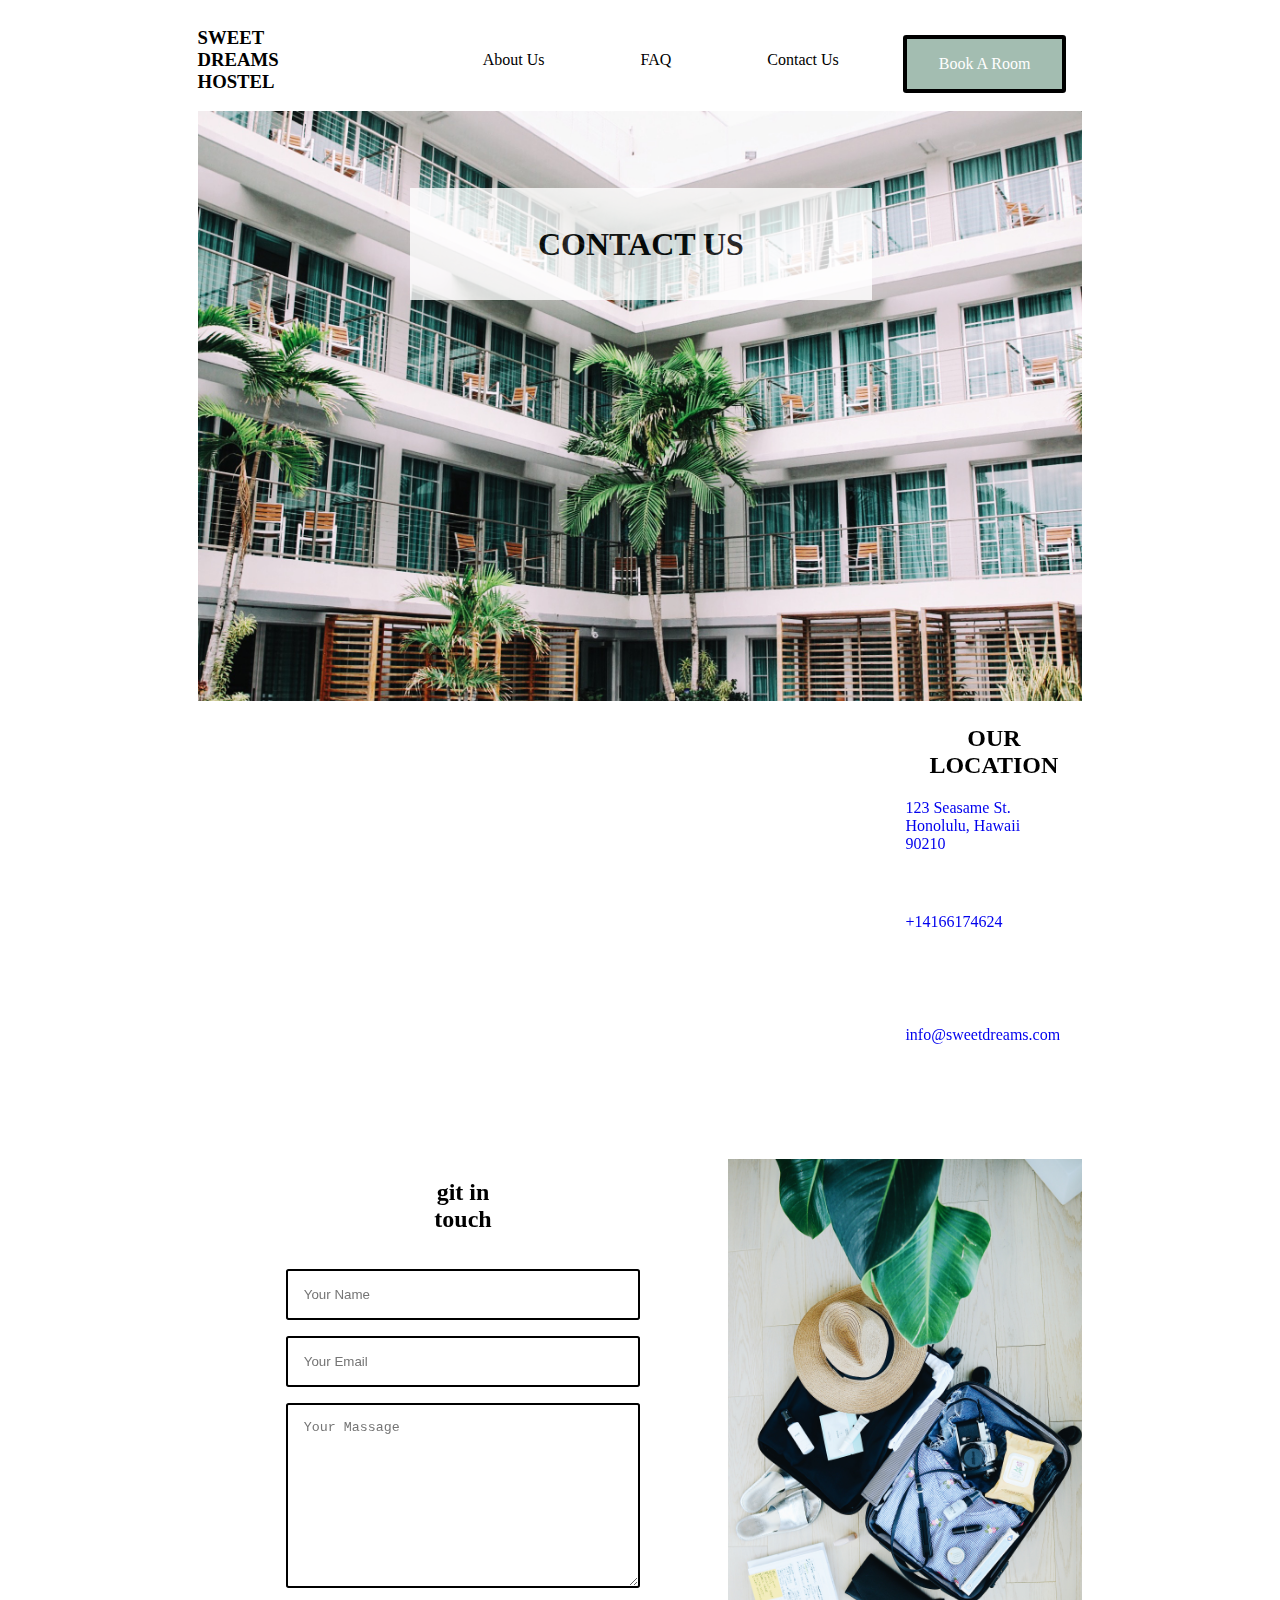
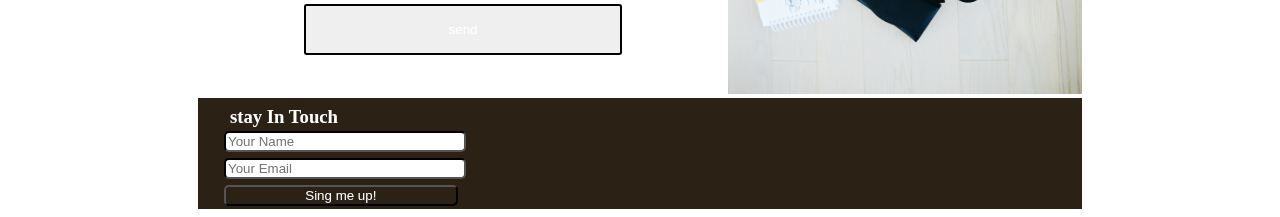
==== html/contact.html @ 76fc3a35 "adding footer from home html to cantsct html" ====
<!DOCTYPE html>
<html lang="en">

<head>
    <meta charset="UTF-8">
    <meta name="viewport" content="width=device-width, initial-scale=1.0">
    <meta http-equiv="X-UA-Compatible" content="ie=edge">
    <link rel="stylesheet" href="../Css/style.css">
    <link rel="stylesheet" href="https://use.fontawesome.com/releases/v5.1.1/css/all.css" integrity="sha384-O8whS3fhG2OnA5Kas0Y9l3cfpmYjapjI0E4theH4iuMD+pLhbf6JI0jIMfYcK3yZ"
        crossorigin="anonymous">
    <title>Document</title>
</head>

<body>
    <div id="wrapperContact">
        <header id="headerContact">
            <div>
                <h3>
                    SWEET
                    <br> DREAMS
                    <br> HOSTEL
                </h3>
            </div>
            <nav class="navContact">

                <a href="#">
                    <div> About Us</div>
                </a>
                <a href="#">
                    <div>FAQ</div>
                </a>
                <a href="html/contact.html">
                    <div>Contact Us</div>
                </a>
                <a href="html/rooms.html">
                    <div>Book A Room</div>
                </a>
            </nav>

        </header>
        <section id="contactUs">
            <img src="../Images/flat.jpg" alt="three store bulding with a beutiful garden and palm trees">
            <div class="contacH1">
                <h1>CONTACT US</h1>
            </div>
        </section>
        <section id="ourLocation">
            <div class="iframe">
                <iframe src="https://www.google.com/maps/embed?pb=!1m18!1m12!1m3!1d7434.556181950567!2d-157.837825739278!3d21.300025212252304!2m3!1f0!2f0!3f0!3m2!1i1024!2i768!4f13.1!3m3!1m2!1s0x7c006deb2c1db3a7%3A0xaa36b285d5f87a2c!2s1319+Punahou+St%2C+Honolulu%2C+HI+96826%2C+USA!5e0!3m2!1sen!2siq!4v1531957799448"
                    width="600" height="450" frameborder="0" style="border:0" allowfullscreen></iframe>
            </div>
            <div class="ourLocationData">
                <h2>OUR
                    <br> LOCATION</h2>
                <div class="location">
                    <i class="fas fa-map-pin"></i>
                    <a href="https://goo.gl/maps/VEayTxRfggL2">123 Seasame St.
                        <br>Honolulu, Hawaii
                        <br>90210</a>
                </div>
                <div class="location">
                    <i class="fas fa-phone"></i>
                    <a href="tel:+14166174624">+14166174624</a>
                </div>
                <div class="location">
                    <i class="far fa-envelope"></i>
                    <a href="mailto:info@sweetdreams.com">info@sweetdreams.com</a>
                </div>
            </div>
        </section>
        <section id="getInTouch">
            <div class="getInTouch">
                <h2>git in
                    <br> touch</h2>
                <input type="text" placeholder="Your Name">
                <input type="email" placeholder="Your Email">
                <textarea name="massage" id="contact" cols="30" rows="10" placeholder="Your Massage"></textarea>
                <input type="submit" value="send">
            </div>

            <div class="getinTouchImgDiv">
                <img src="../Images/bag.jpg" alt="a lugege bag with a camera, clothes and a hat">
            </div>
        </section>
        <footer id="stayInTouch">

            <div class="input">
                <h3>stay In Touch</h3>
                <input type="text" name="name" placeholder="Your Name">
                <input type="email" name="email" placeholder="Your Email">
                <input type="submit" value="Sing me up!">
            </div>
            <div class="links">
                <a href="www.tripadvisor.com/‎">
                    <i class="fab fa-tripadvisor fa-2x"></i>
                </a>
                <a href="https://www.facebook.com/">
                    <i class="fab fa-facebook-f fa-2x"></i>
                </a>
                <a href="https://www.instagram.com/">
                    <i class="fab fa-instagram fa-2x"></i>
                </a>
                <a href="https://twitter.com/">
                    <i class="fab fa-twitter-square fa-2x"></i>
                </a>
            </div>
        </footer>
    </div>
</body>

</html>
---- Css/style.css ----
#wrapperContact {
    width: 70%;
    margin: auto;
    position: relative;
}

#wrapperContact iframe {
    width: 96%;
}

a {
    text-decoration: none;
    text-align: center;
}

p,
h2 {
    text-align: center;
}

.col1 {
    width: 33%;
}

.col2 {
    width: 66%;
}

img,
video {
    width: 100%;
}

#headerContact,
#ourLocation,
.navContact
/*header*/

    {
    display: flex;
    flex-direction: row;
}

#headerContact {
    position: relative;
}

.navContact {
    position: absolute;
    right: 0;
    margin-top: 3%;
}

.navContact div {
    padding: 1em 2em;
}

.navContact a
/*nav bar for contact*/

    {
    /* position: absolute; */
    padding: 0em 1em;
    text-decoration: none;
    color: #000;
    /* margin-top: 50% */
}

a[href="html/rooms.html"] div {
    border: solid black 0.3em;
    color: white;
    background-color: rgba(149, 179, 165, 0.87);
    color: white;
    border-radius: 0.2em;
}

.contacH1 {
    text-align: center;
    z-index: 1;
    position: absolute;
    top: 10%;
    left: 24%;
    background: white;
    opacity: 0.8;
    padding: 1em 8em;
}

/* {
    display: flex;
    flex-direction: row;
} */

/*iframe and location section*/

.iframe {
    width: 80%;
}

.ourLocationData {
    width: 20%;
    display: flex;
    flex-direction: column;
}

.ourLocationData div {
    height: 25%;
}

#getInTouch
/*the get in touch section */

    {
    display: flex;
    flex-direction: row;
}

.getinTouchImgDiv {
    height: 100%;
    width: 40%;
}

.getInTouch h2 {
    text-align: center;
}

.getInTouch {
    display: flex;
    flex-direction: column;
    width: 60%;
}

.getInTouch input,
textarea {
    width: 60%;
    margin: 3% auto 0;
    border: solid black 0.2em;
    border-radius: 0.2em;
    padding: 3%
}

footer {
    background-color: rgb(43, 33, 21);
    display: flex;
    flex-direction: row;
}

footer h3 {
    margin: 3% 0% 0% 5%;
}

.input {
    display: flex;
    flex-direction: column;
    width: 33%;
    margin-left: 2%;
}

.input input {
    width: 80%;
    border-radius: 5px;
    border-color: #000;
    margin: 1% 0% 1% 3%;
}

.input h3,
input[type="submit"] {
    color: #fff;
}

.input>input[type="submit"] {
    background-color: transparent;
}

footer a {
    font-size: 1em;
    text-decoration: none;
    word-spacing: 5em;
    color: white;
}
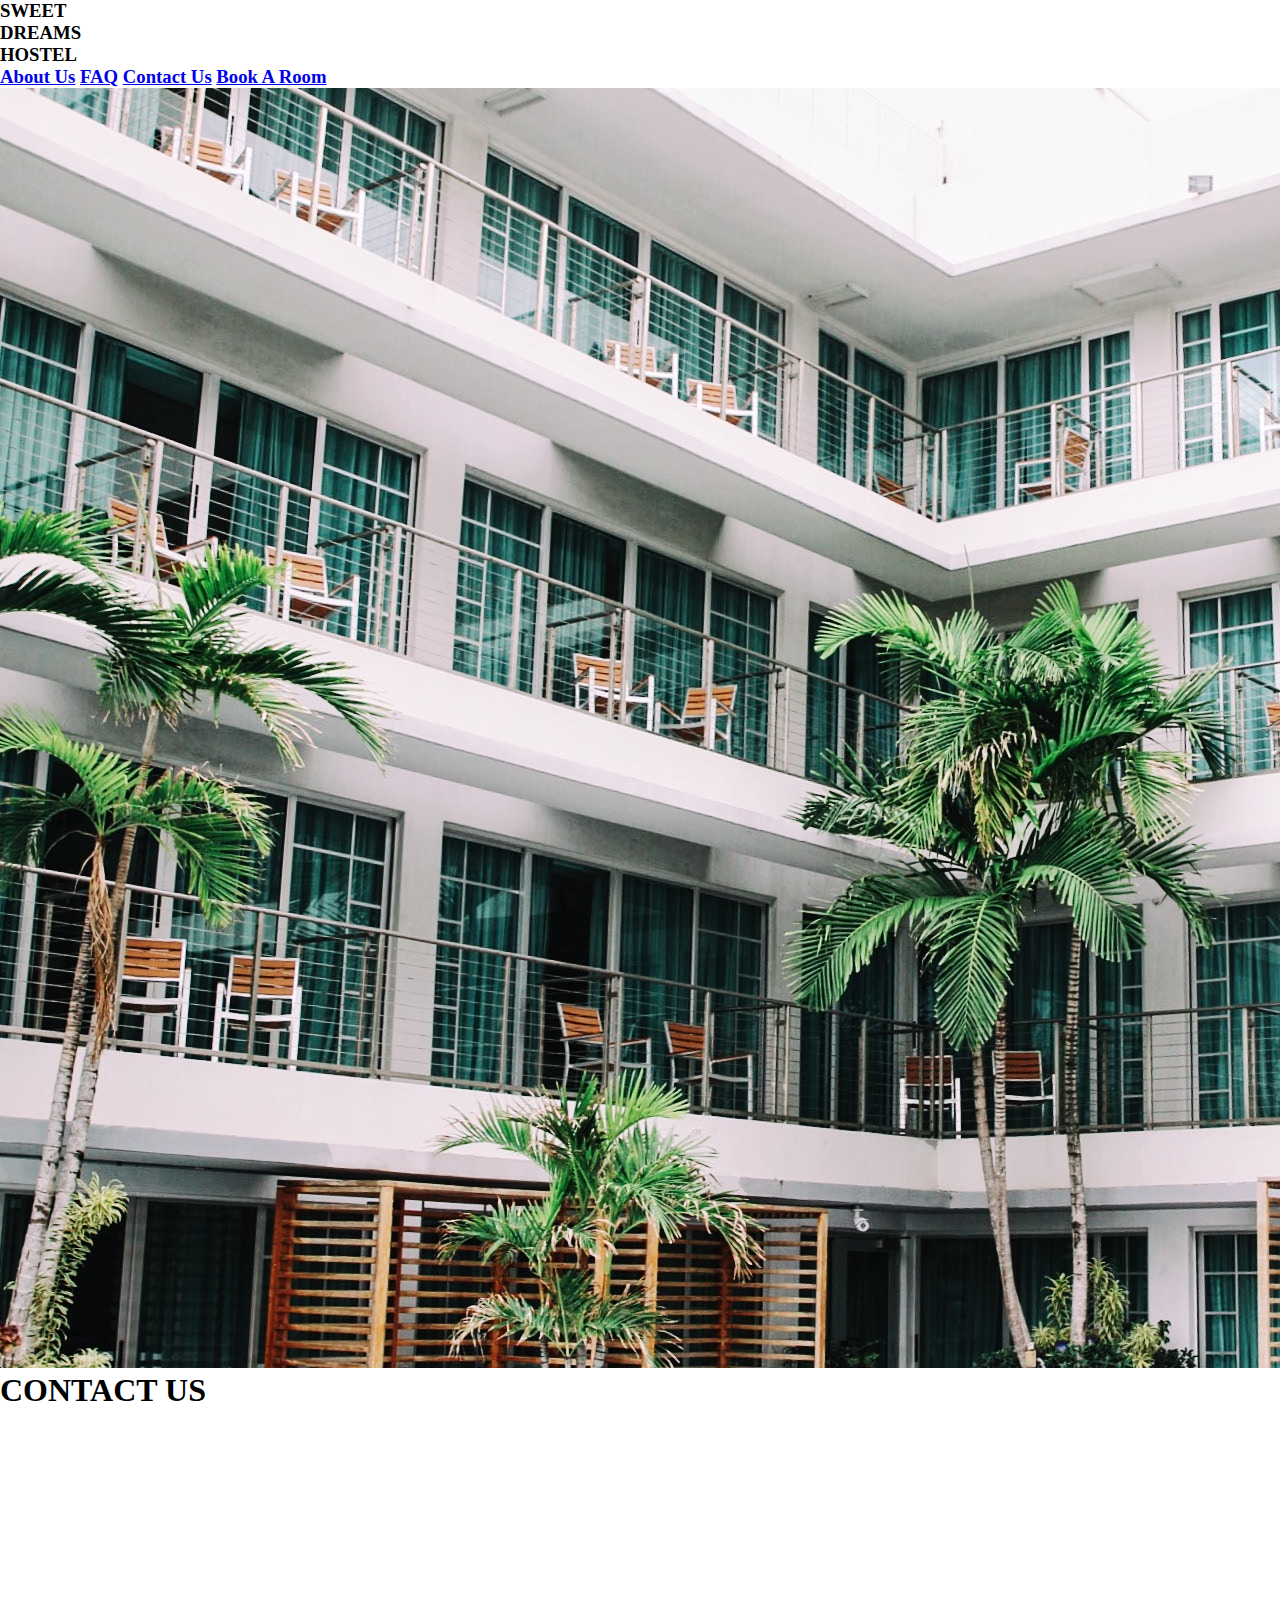
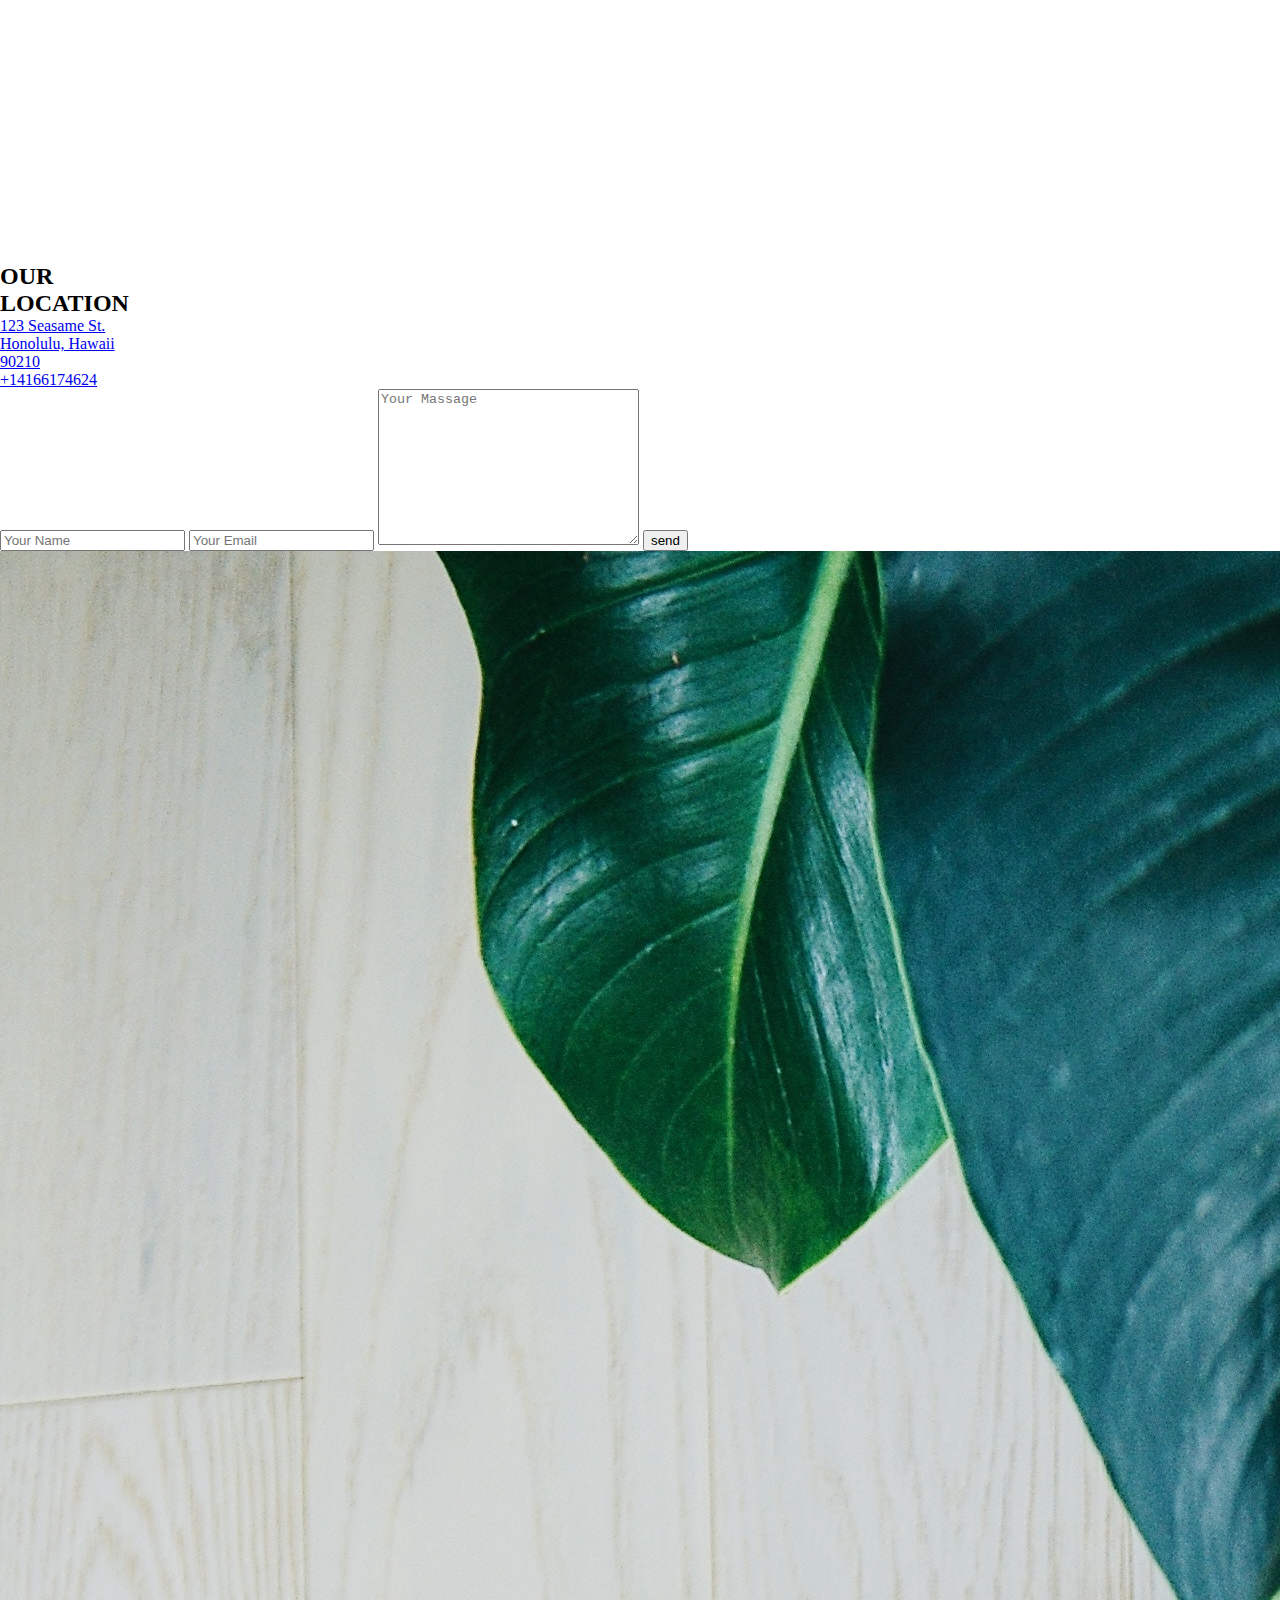
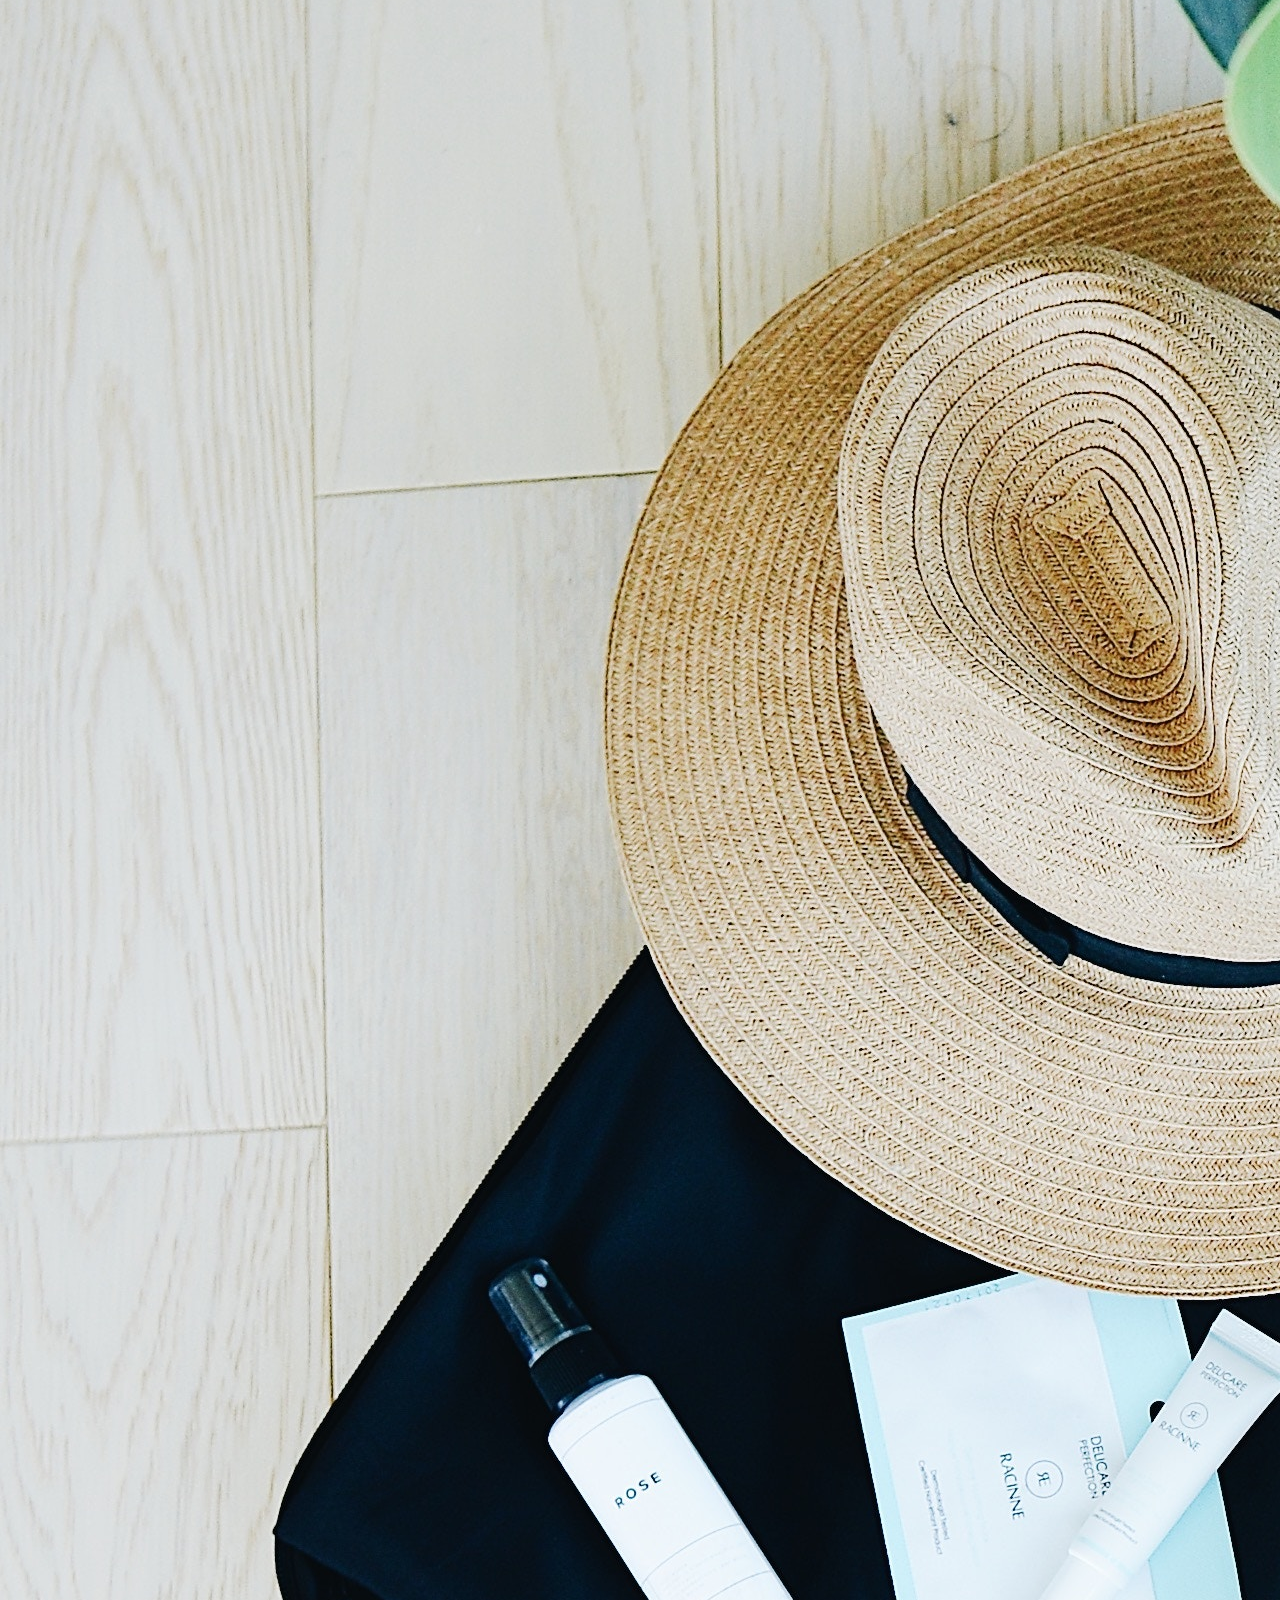
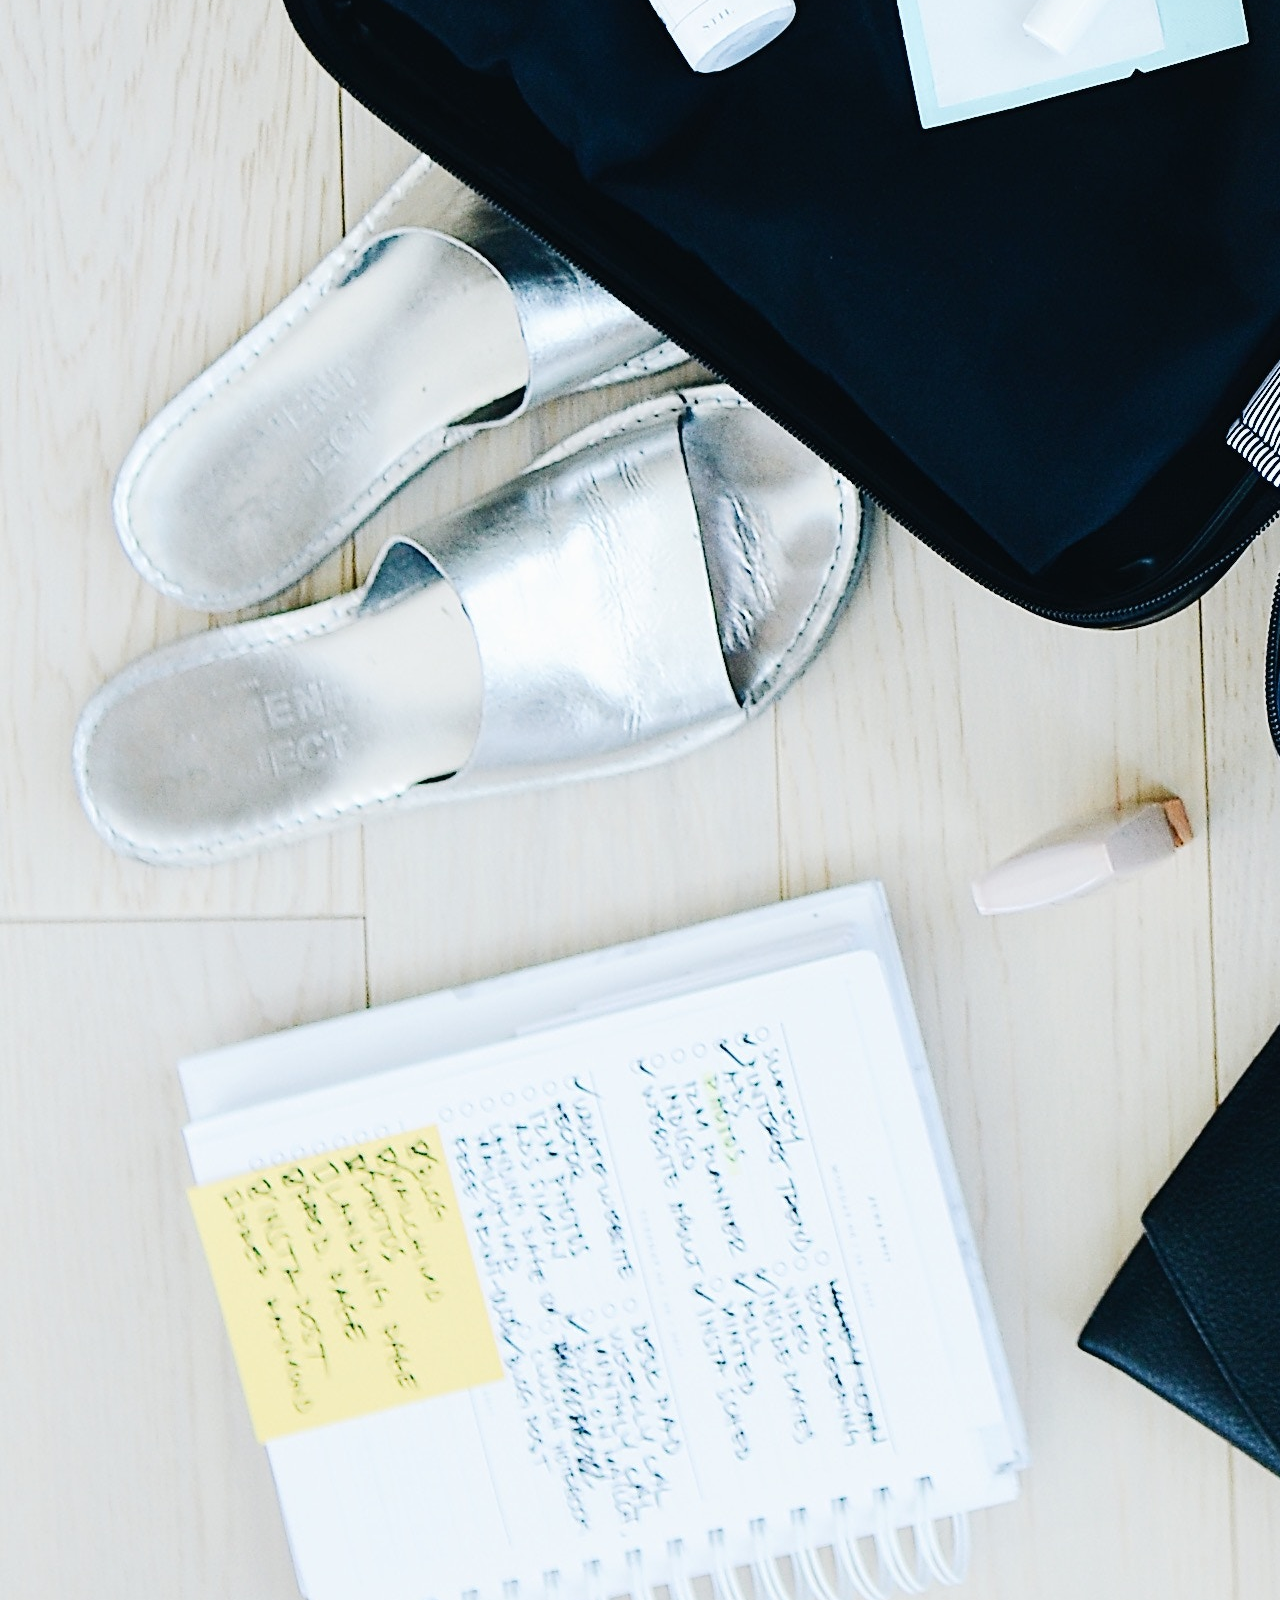
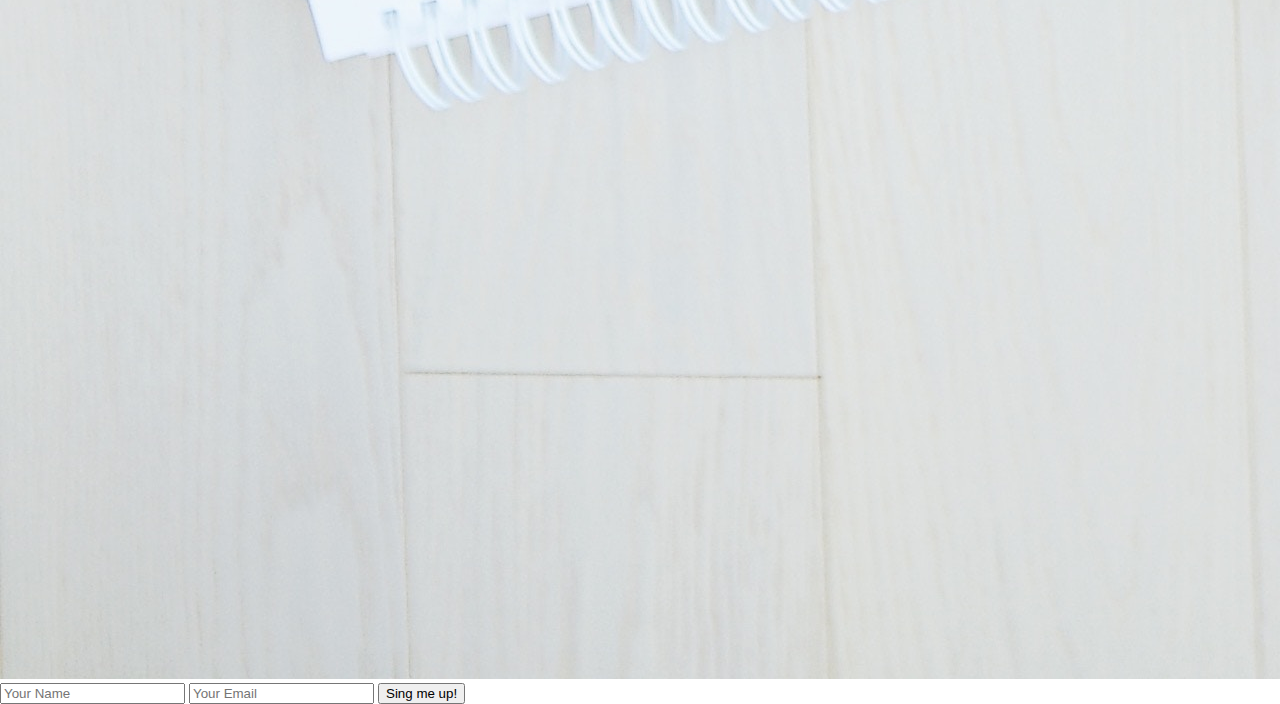
==== commit 57a9e31f: "need delete" ====
--- a/html/contact.html
+++ b/html/contact.html
@@ -12,100 +12,74 @@
 </head>
 
 <body>
-    <div id="wrapperContact">
-        <header id="headerContact">
-            <div>
-                <h3>
-                    SWEET
-                    <br> DREAMS
-                    <br> HOSTEL
-                </h3>
+    <header id="contact">
+        <h3>
+            SWEET
+            <br> DREAMS
+            <br> HOSTEL
+            <nav class="Home">
+                <a href="#">About Us</a>
+                <a href="#">FAQ</a>
+                <a href="html/contact.html">Contact Us</a>
+                <a href="html/rooms.html">Book A Room</a>
+            </nav>
+        </h3>
+    </header>
+    <section id="contactUs">
+        <img src="../Images/flat.jpg" alt="three store bulding with a beutiful garden and palm trees">
+        <div id="contactHeader">
+            <h1>CONTACT US</h1>
+        </div>
+    </section>
+    <section id="ourLocation">
+        <iframe src="https://www.google.com/maps/embed?pb=!1m18!1m12!1m3!1d7434.556181950567!2d-157.837825739278!3d21.300025212252304!2m3!1f0!2f0!3f0!3m2!1i1024!2i768!4f13.1!3m3!1m2!1s0x7c006deb2c1db3a7%3A0xaa36b285d5f87a2c!2s1319+Punahou+St%2C+Honolulu%2C+HI+96826%2C+USA!5e0!3m2!1sen!2siq!4v1531957799448"
+            width="600" height="450" frameborder="0" style="border:0" allowfullscreen></iframe>
+        <div class="ourLocationData">
+            <h2>OUR
+                <br> LOCATION</h2>
+            <div class="location">
+                <i class="fas fa-map-pin"></i>
+                <a href="https://goo.gl/maps/VEayTxRfggL2">123 Seasame St.
+                    <br>Honolulu, Hawaii
+                    <br>90210</a>
             </div>
-            <nav class="navContact">
+            <div class="location">
+                <i class="fas fa-phone"></i>
+                <a href="tel:+14166174624">+14166174624</a>
+            </div>
+            <div class="location">
+                <i class="far fa-envelope"></i>
+                <a href="mailto:info@sweetdreams.com"></a>
+            </div>
+        </div>
+    </section>
+    <section id="getInTouch">
+        <div class="getInTouch">
+            <input type="text" placeholder="Your Name">
+            <input type="email" placeholder="Your Email">
+            <textarea name="massage" id="contact" cols="30" rows="10" placeholder="Your Massage"></textarea>
+            <input type="submit" value="send">
+        </div>
+        <img src="../Images/bag.jpg" alt="a lugege bag with a camera, clothes and a hat">
+    </section>
+    <footer>
+        <input type="text" name="name" placeholder="Your Name">
+        <input type="email" name="email" placeholder="Your Email">
+        <input type="submit" value="Sing me up!">
+        <a href="www.tripadvisor.com/‎">
+            <i class="fab fa-tripadvisor"></i>
+        </a>
+        <a href="https://www.facebook.com/">
+            <i class="fab fa-facebook-f"></i>
+        </a>
+        <a href="https://www.instagram.com/">
+            <i class="fab fa-instagram"></i>
+        </a>
+        <a href="https://twitter.com/">
+            <i class="fab fa-twitter-square"></i>
+        </a>
+    </footer>
 
-                <a href="#">
-                    <div> About Us</div>
-                </a>
-                <a href="#">
-                    <div>FAQ</div>
-                </a>
-                <a href="html/contact.html">
-                    <div>Contact Us</div>
-                </a>
-                <a href="html/rooms.html">
-                    <div>Book A Room</div>
-                </a>
-            </nav>
-
-        </header>
-        <section id="contactUs">
-            <img src="../Images/flat.jpg" alt="three store bulding with a beutiful garden and palm trees">
-            <div class="contacH1">
-                <h1>CONTACT US</h1>
-            </div>
-        </section>
-        <section id="ourLocation">
-            <div class="iframe">
-                <iframe src="https://www.google.com/maps/embed?pb=!1m18!1m12!1m3!1d7434.556181950567!2d-157.837825739278!3d21.300025212252304!2m3!1f0!2f0!3f0!3m2!1i1024!2i768!4f13.1!3m3!1m2!1s0x7c006deb2c1db3a7%3A0xaa36b285d5f87a2c!2s1319+Punahou+St%2C+Honolulu%2C+HI+96826%2C+USA!5e0!3m2!1sen!2siq!4v1531957799448"
-                    width="600" height="450" frameborder="0" style="border:0" allowfullscreen></iframe>
-            </div>
-            <div class="ourLocationData">
-                <h2>OUR
-                    <br> LOCATION</h2>
-                <div class="location">
-                    <i class="fas fa-map-pin"></i>
-                    <a href="https://goo.gl/maps/VEayTxRfggL2">123 Seasame St.
-                        <br>Honolulu, Hawaii
-                        <br>90210</a>
-                </div>
-                <div class="location">
-                    <i class="fas fa-phone"></i>
-                    <a href="tel:+14166174624">+14166174624</a>
-                </div>
-                <div class="location">
-                    <i class="far fa-envelope"></i>
-                    <a href="mailto:info@sweetdreams.com">info@sweetdreams.com</a>
-                </div>
-            </div>
-        </section>
-        <section id="getInTouch">
-            <div class="getInTouch">
-                <h2>git in
-                    <br> touch</h2>
-                <input type="text" placeholder="Your Name">
-                <input type="email" placeholder="Your Email">
-                <textarea name="massage" id="contact" cols="30" rows="10" placeholder="Your Massage"></textarea>
-                <input type="submit" value="send">
-            </div>
-
-            <div class="getinTouchImgDiv">
-                <img src="../Images/bag.jpg" alt="a lugege bag with a camera, clothes and a hat">
-            </div>
-        </section>
-        <footer id="stayInTouch">
-
-            <div class="input">
-                <h3>stay In Touch</h3>
-                <input type="text" name="name" placeholder="Your Name">
-                <input type="email" name="email" placeholder="Your Email">
-                <input type="submit" value="Sing me up!">
-            </div>
-            <div class="links">
-                <a href="www.tripadvisor.com/‎">
-                    <i class="fab fa-tripadvisor fa-2x"></i>
-                </a>
-                <a href="https://www.facebook.com/">
-                    <i class="fab fa-facebook-f fa-2x"></i>
-                </a>
-                <a href="https://www.instagram.com/">
-                    <i class="fab fa-instagram fa-2x"></i>
-                </a>
-                <a href="https://twitter.com/">
-                    <i class="fab fa-twitter-square fa-2x"></i>
-                </a>
-            </div>
-        </footer>
-    </div>
 </body>
 
 </html>--- a/Css/style.css
+++ b/Css/style.css
@@ -1,179 +1,367 @@
-#wrapperContact {
+/*wrapper styling*/
+
+/*global selectors*/
+
+@import url('https://fonts.googleapis.com/css?family=Dosis|Open+Sans');
+.Wrapper {
     width: 70%;
     margin: auto;
     position: relative;
 }
 
-#wrapperContact iframe {
-    width: 96%;
+@import url('https://fonts.googleapis.com/css?family=Dosis|Open+Sans');
+* {
+    margin: auto;
 }
 
-a {
-    text-decoration: none;
-    text-align: center;
-}
-
-p,
-h2 {
-    text-align: center;
-}
-
-.col1 {
-    width: 33%;
-}
-
-.col2 {
-    width: 66%;
-}
-
-img,
-video {
-    width: 100%;
-}
-
-#headerContact,
-#ourLocation,
-.navContact
-/*header*/
-
-    {
-    display: flex;
-    flex-direction: row;
-}
-
-#headerContact {
+img {
+    /*styling for the home page  */
+    /*universal styling*/
+    /*all flex row elements*/
+    .Home {
+        display: flex;
+        flex-direction: row;
+    }
+    /*all flex colom elements*/
+    a {
+        text-decoration: none;
+        text-align: center;
+    }
+    p,
+    h2 {
+        text-align: center;
+    }
+    .col1 {
+        width: 33%;
+    }
+    .col2 {
+        width: 66%;
+    }
+    img,
+    iframe,
+    video {
+        width: 100%;
+    }
+    h1,
+    h2,
+    h3 {
+        font-family: 'Dosis', sans-serif;
+        text-transform: uppercase;
+    }
+    p,
+    h1,
+    h2,
+    h3 {
+        text-align: center;
+    }
+    header,
+    .standardRoomWraper,
+    #juniorSuit,
+    #mastersuit,
+    .navContact {
+        display: flex;
+        flex-direction: row;
+    }
+    header {
+        position: relative;
+    }
+    .navContact {
+        position: absolute;
+        right: 0;
+        margin-top: 1.5%;
+    }
+    .navContact div {
+        padding: 1em 2em;
+    }
+    .navContact a
+    /*nav bar for contact*/
+        {
+        /* position: absolute; */
+        padding: 0em 1em;
+        text-decoration: none;
+        color: #000;
+        /* margin-top: 50% */
+    }
+    a[href="html/rooms.html"] div {
+        border: solid black 0.3em;
+        color: white;
+        background-color: rgba(149, 179, 165, 0.87);
+        color: white;
+        border-radius: 3px;
+        display: inline-block;
+    }
+    .booknow {
+        margin: 10% 0 10% 33%;
+        display: inline-block;
+    }
+    .booknow div {
+        padding: 1em 5em;
+    }
+    /*paragraph section styling*/
+    .paragraph p {
+        text-align: left;
+        width: 60%;
+        margin: auto;
+    }
+    /*the junior suit section styling*/
+    #juniorSuit {
+        background-color: #dcdcdc;
+    }
+    .JSpicture {
+        width: 40%;
+    }
+    .juniorParagraph {
+        width: 60%;
+        margin: auto;
+    }
+    .juniorParagraph .paragraphContainer p {
+        width: 50%;
+        margin: auto;
+        text-align: left;
+    }
+    .paragraphContainer {
+        background-color: #fff;
+    }
+    /*featured rooms section in rooms.html*/
+    #roomwraper h1 {
+        text-align: center;
+        padding: 2%;
+    }
+    .SR1,
+    .SR2,
+    .SR3 {
+        width: 30%;
+        display: inline-block;
+    }
+    .SR1 {
+        margin-left: 2.5%;
+        margin-right: 5%;
+    }
+    .SR2 {
+        margin: 0 5%;
+    }
+    .SR3 {
+        margin-left: 5%;
+        margin-right: 2.5%;
+    }
+    .SR2 .SRImg {
+        height: 23%;
+        overflow: hidden;
+    }
+    #standardRooms {
+        margin-bottom: 10%;
+    }
+    #standardRooms .booknow {
+        display: inline;
+        margin-left: 40%;
+    }
+    /* .middlePic {
     position: relative;
-}
-
-.navContact {
-    position: absolute;
-    right: 0;
-    margin-top: 3%;
-}
-
-.navContact div {
-    padding: 1em 2em;
-}
-
-.navContact a
-/*nav bar for contact*/
-
-    {
-    /* position: absolute; */
-    padding: 0em 1em;
-    text-decoration: none;
-    color: #000;
-    /* margin-top: 50% */
-}
-
-a[href="html/rooms.html"] div {
-    border: solid black 0.3em;
-    color: white;
-    background-color: rgba(149, 179, 165, 0.87);
-    color: white;
-    border-radius: 0.2em;
-}
-
-.contacH1 {
-    text-align: center;
-    z-index: 1;
-    position: absolute;
-    top: 10%;
-    left: 24%;
-    background: white;
-    opacity: 0.8;
-    padding: 1em 8em;
-}
-
-/* {
-    display: flex;
-    flex-direction: row;
+    top: -85%;
 } */
-
-/*iframe and location section*/
-
-.iframe {
-    width: 80%;
-}
-
-.ourLocationData {
-    width: 20%;
-    display: flex;
-    flex-direction: column;
-}
-
-.ourLocationData div {
-    height: 25%;
-}
-
-#getInTouch
-/*the get in touch section */
-
-    {
-    display: flex;
-    flex-direction: row;
-}
-
-.getinTouchImgDiv {
-    height: 100%;
-    width: 40%;
-}
-
-.getInTouch h2 {
-    text-align: center;
-}
-
-.getInTouch {
-    display: flex;
-    flex-direction: column;
-    width: 60%;
-}
-
-.getInTouch input,
-textarea {
-    width: 60%;
-    margin: 3% auto 0;
-    border: solid black 0.2em;
-    border-radius: 0.2em;
-    padding: 3%
-}
-
-footer {
-    background-color: rgb(43, 33, 21);
-    display: flex;
-    flex-direction: row;
-}
-
-footer h3 {
-    margin: 3% 0% 0% 5%;
-}
-
-.input {
-    display: flex;
-    flex-direction: column;
-    width: 33%;
-    margin-left: 2%;
-}
-
-.input input {
-    width: 80%;
-    border-radius: 5px;
-    border-color: #000;
-    margin: 1% 0% 1% 3%;
-}
-
-.input h3,
-input[type="submit"] {
-    color: #fff;
-}
-
-.input>input[type="submit"] {
-    background-color: transparent;
-}
-
-footer a {
-    font-size: 1em;
-    text-decoration: none;
-    word-spacing: 5em;
-    color: white;
-}+    /* .standardRoomWraper div {
+    
+} */
+    /*footer styling for rooms*/
+    #wrapper {
+        background-color: darkgray;
+        position: relative;
+        width: 80%;
+        margin: auto;
+    }
+    /*navbar styling */
+    .Home {
+        z-index: 1;
+        position: absolute;
+        right: 0%;
+        top: 3%;
+    }
+    .Home a {
+        color: #000;
+        padding: 0% 0.5% 0%;
+        margin: 0;
+        padding: 0.5em 0;
+    }
+    .Home .bookARoom {
+        border: solid;
+        border-radius: 0.5em;
+    }
+    .Home a div {
+        width: 8em;
+    }
+    /*header styling*/
+    #header,
+    #visitorsForm div {
+        position: relative;
+    }
+    #header h1 {
+        position: absolute;
+        top: 70%;
+        z-index: 1;
+        margin-left: 1%;
+    }
+    /*visitor form styling*/
+    #visitorsForm {
+        background-color: white;
+        width: 44%;
+        height: 64%;
+        z-index: 2;
+        position: absolute;
+        left: 52%;
+        top: 41%;
+        display: flex;
+        flex-direction: column;
+        border-radius: 0.5em;
+    }
+    #visitorsForm div {
+        width: 100%;
+        /* height: 100%; */
+    }
+    #visitorsForm div input {
+        position: absolute;
+        right: 5%;
+        /* border-radius: 0.5em; */
+    }
+    #visitorsForm div label {
+        padding-left: 3%;
+    }
+    #visitorsForm div a {
+        text-align: center;
+        color: black;
+        display: inline-block;
+        width: 100%;
+    }
+    .continue {
+        padding: 1em 2em;
+        border: solid black 1px;
+        border-radius: 0.5em;
+    }
+    input[maxlength="2"] {
+        width: 10%
+    }
+    #visitorsForm div>input {
+        top: 50%;
+    }
+    /*our servese section styling*/
+    .container,
+    .container2 {
+        display: flex;
+        flex-direction: row;
+        margin-bottom: 10%;
+    }
+    .container div {
+        width: 33%;
+        display: inline-block;
+    }
+    .container2 div {
+        width: 33%;
+    }
+    #ourServices h2 {
+        margin: 10% 0% 5%;
+    }
+    #ourServices div p {
+        text-align: center;
+    }
+    #ourServices i {
+        width: 100%;
+        margin: 0 0% 10% 40%;
+    }
+    .ourRoomsButton {
+        width: 80%;
+        height: 3em;
+        display: block;
+        border-radius: 0.5em;
+        background: white;
+        border: #000 solid 0.2em;
+        text-transform: capitalize;
+    }
+    /*paragraph and picture stylyng*/
+    #ourBigRoom {
+        display: flex;
+    }
+    #ourBigRoom img {
+        width: 100%;
+        height: 100%;
+    }
+    .image {
+        width: 66%;
+        margin: 0px;
+    }
+    .paragraph {
+        width: 33%;
+        margin: 0 0 0 1%;
+    }
+    .ourRoom {
+        text-align: center;
+        margin-top: 10%;
+    }
+    .ourRoom a {
+        text-decoration: none;
+        color: #000;
+    }
+    /*what the guest say section*/
+    #whatOurGuestSay {
+        margin: 10% 0% 8% 0%;
+    }
+    #whatOurGuestSay .picwrapper .windows {
+        width: 33%;
+    }
+    .picwrapper {
+        margin-top: 5%;
+        display: flex;
+        flex-direction: row;
+        width: 100%;
+    }
+    .windows {
+        border: #000 solid 3px;
+        background-color: #fff;
+        border-radius: 3px;
+    }
+    figure {
+        width: 80%;
+    }
+    /*the stars in the boy and geril pictures*/
+    .stars {
+        display: flex;
+        flex-direction: row;
+        margin: auto;
+        width: 100%;
+    }
+    footer {
+        background-color: rgb(43, 33, 21);
+        display: flex;
+        flex-direction: row;
+    }
+    footer h3 {
+        margin: 3% 0% 0% 5%;
+    }
+    .input {
+        display: flex;
+        flex-direction: column;
+        width: 33%;
+        margin-left: 2%;
+    }
+    .input input {
+        width: 80%;
+        border-radius: 5px;
+        border-color: #000;
+        margin: 1% 0% 1% 3%;
+    }
+    .input h3,
+    input[type="submit"] {
+        color: #fff;
+    }
+    .input>input[type="submit"] {
+        background-color: transparent;
+    }
+    footer a {
+        font-size: 1em;
+        text-decoration: none;
+        word-spacing: 5em;
+        color: white;
+    }
+    .links
+    /*the div container for footerf icons*/
+        {
+        margin: auto;
+    }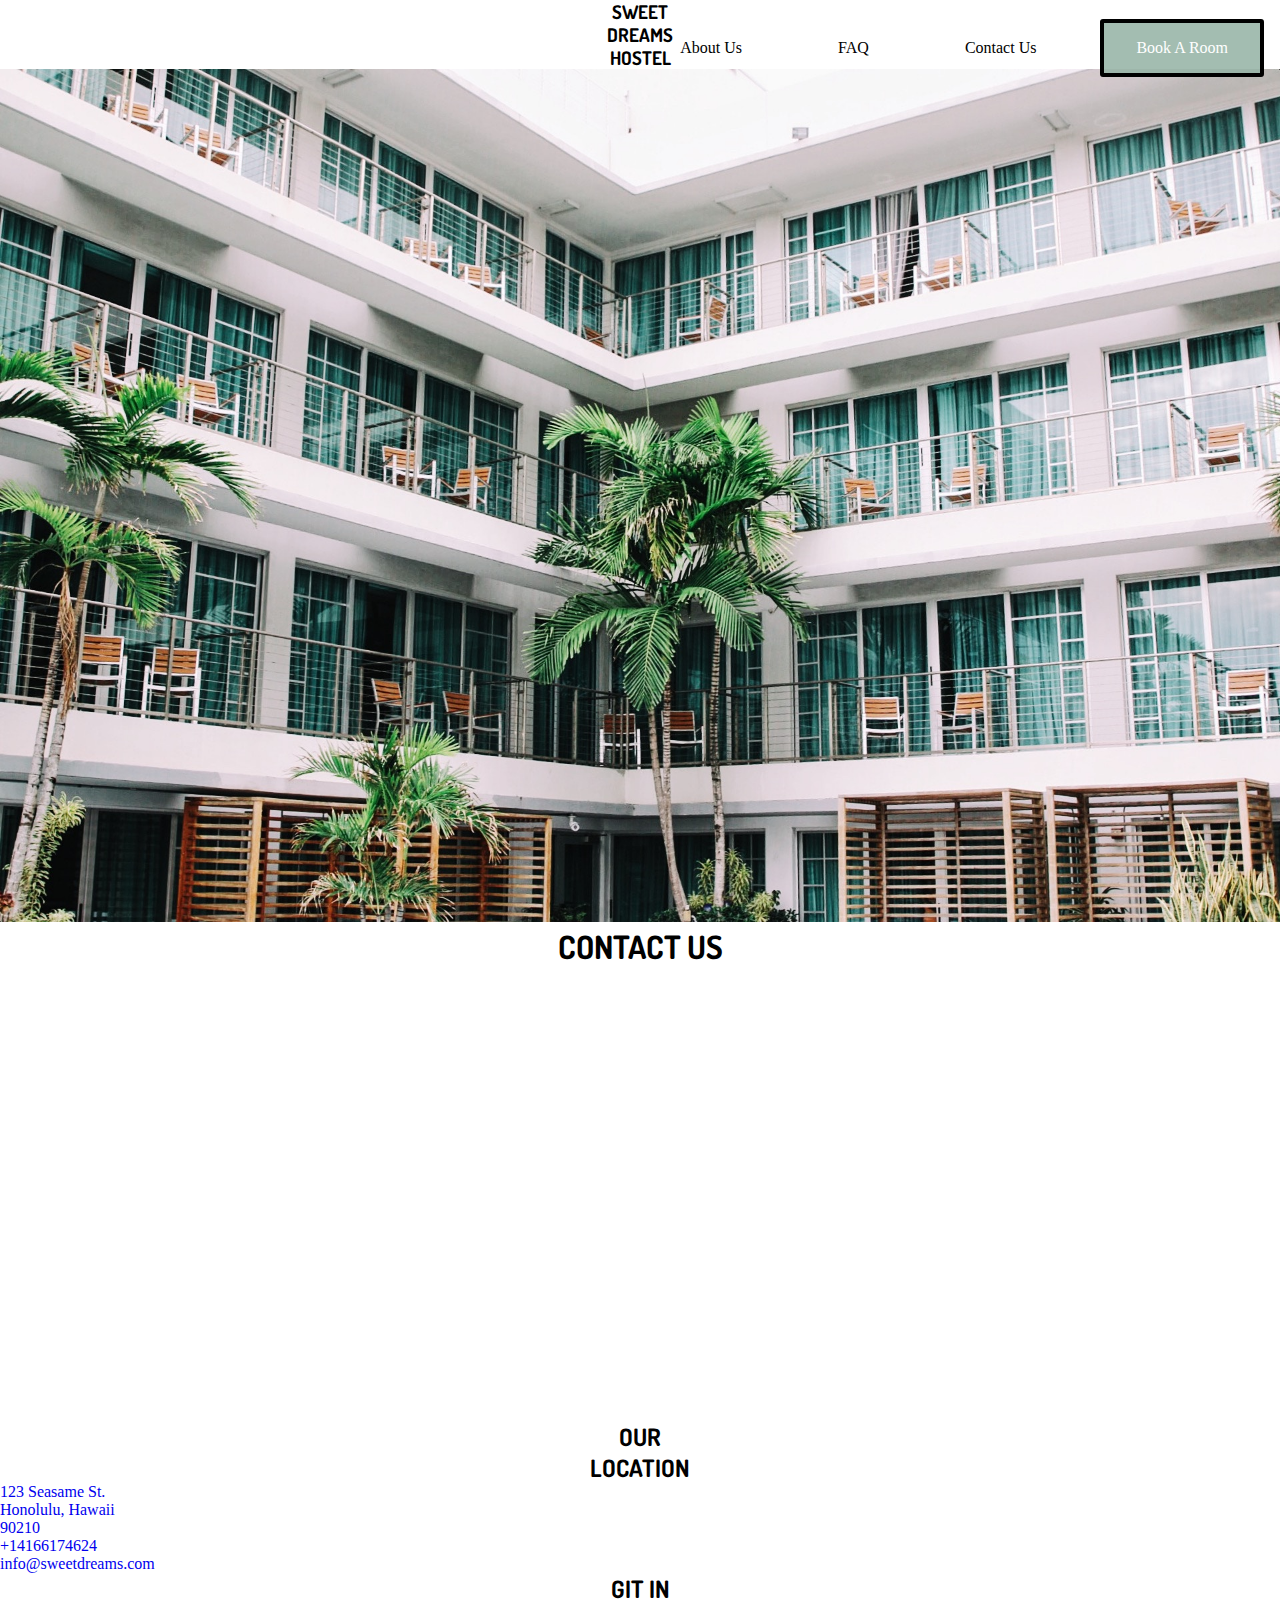
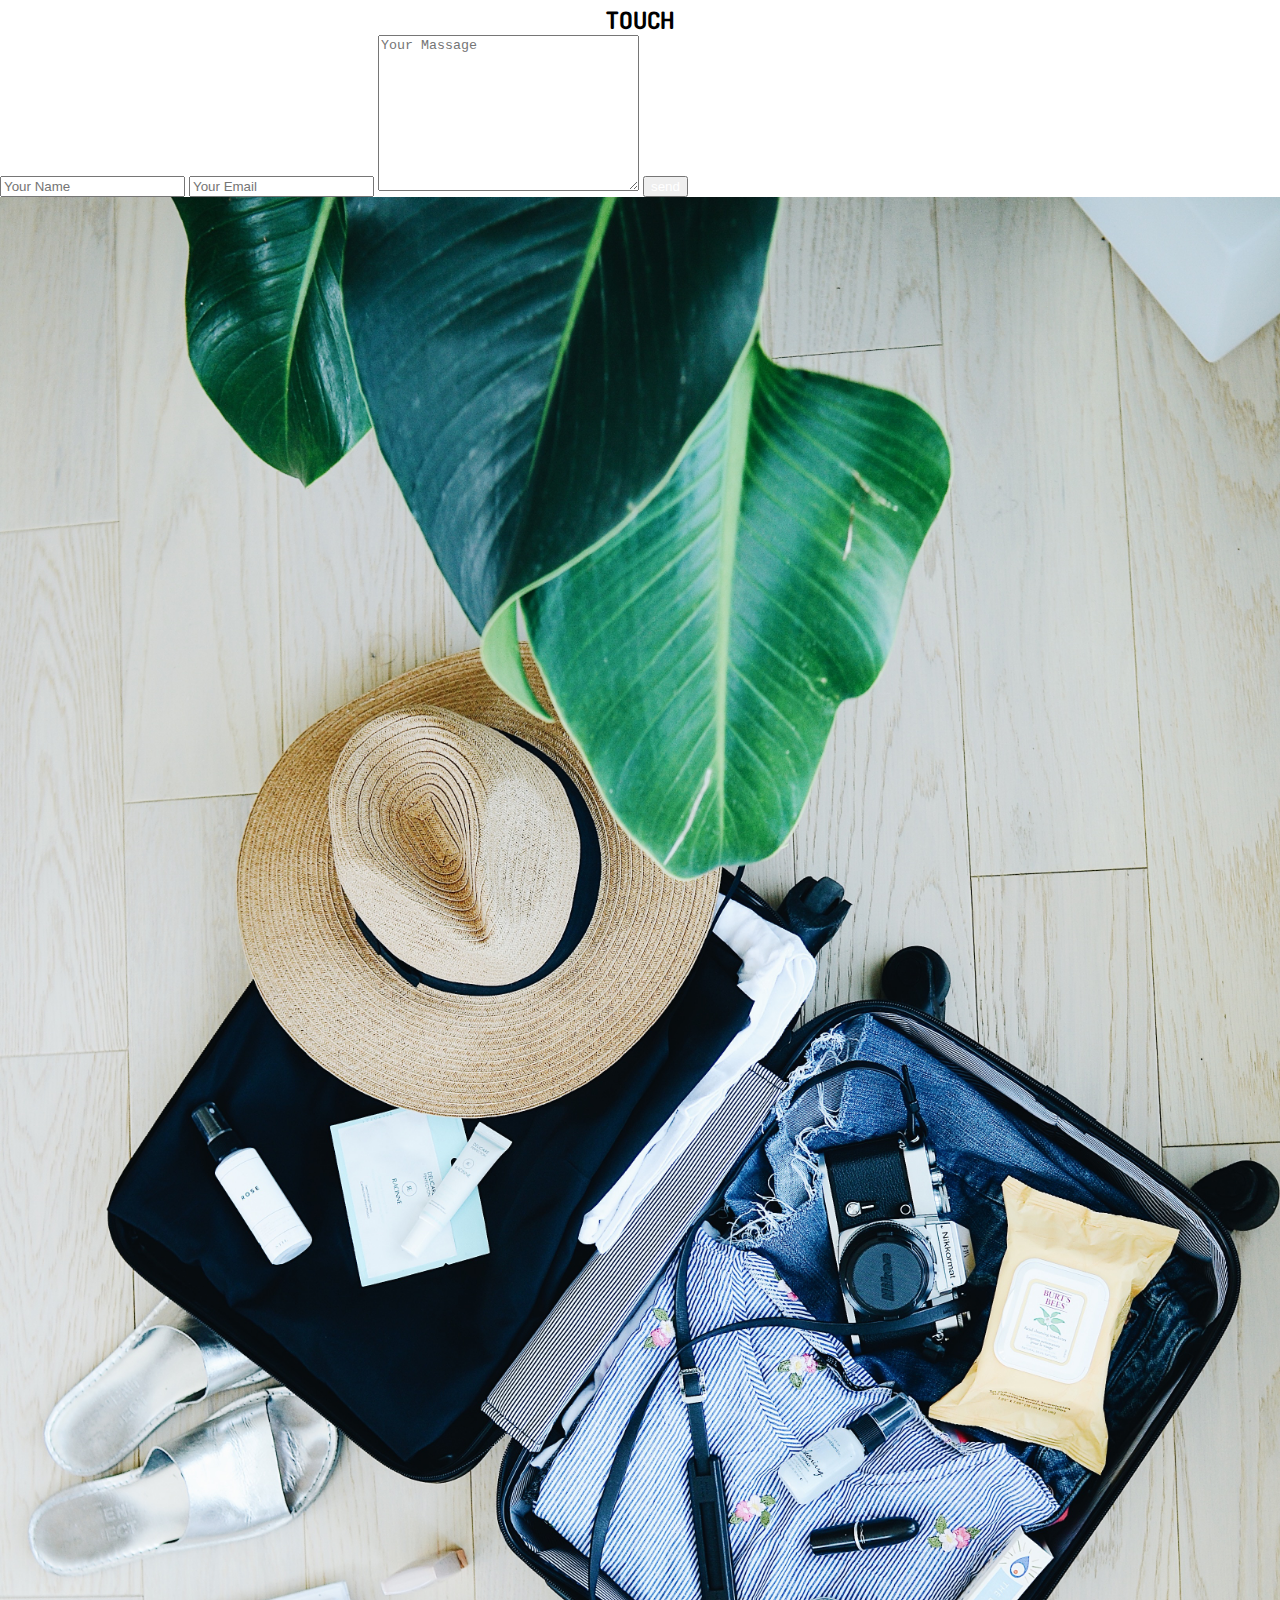
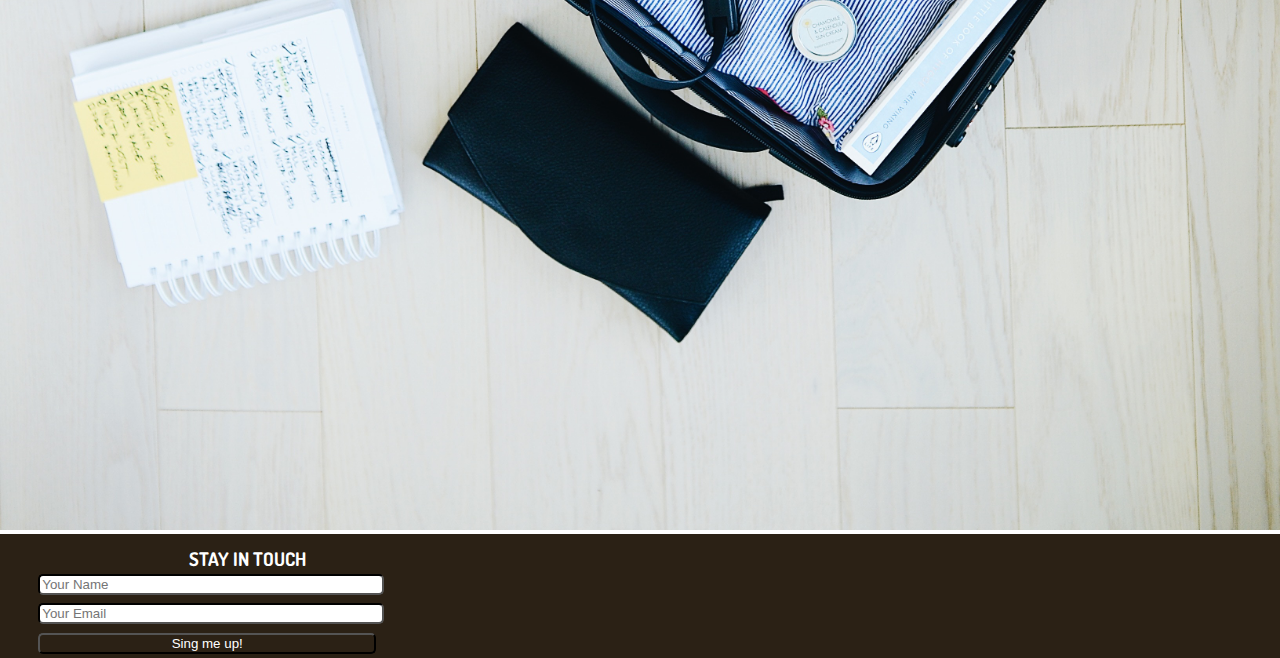
==== commit 9d20fe81: "will delete" ====
--- a/html/contact.html
+++ b/html/contact.html
@@ -12,74 +12,100 @@
 </head>
 
 <body>
-    <header id="contact">
-        <h3>
-            SWEET
-            <br> DREAMS
-            <br> HOSTEL
-            <nav class="Home">
-                <a href="#">About Us</a>
-                <a href="#">FAQ</a>
-                <a href="html/contact.html">Contact Us</a>
-                <a href="html/rooms.html">Book A Room</a>
+    <div id="wrapperContact">
+        <header id="headerContact">
+            <div>
+                <h3>
+                    SWEET
+                    <br> DREAMS
+                    <br> HOSTEL
+                </h3>
+            </div>
+            <nav class="navContact">
+
+                <a href="#">
+                    <div> About Us</div>
+                </a>
+                <a href="#">
+                    <div>FAQ</div>
+                </a>
+                <a href="html/contact.html">
+                    <div>Contact Us</div>
+                </a>
+                <a href="html/rooms.html">
+                    <div>Book A Room</div>
+                </a>
             </nav>
-        </h3>
-    </header>
-    <section id="contactUs">
-        <img src="../Images/flat.jpg" alt="three store bulding with a beutiful garden and palm trees">
-        <div id="contactHeader">
-            <h1>CONTACT US</h1>
-        </div>
-    </section>
-    <section id="ourLocation">
-        <iframe src="https://www.google.com/maps/embed?pb=!1m18!1m12!1m3!1d7434.556181950567!2d-157.837825739278!3d21.300025212252304!2m3!1f0!2f0!3f0!3m2!1i1024!2i768!4f13.1!3m3!1m2!1s0x7c006deb2c1db3a7%3A0xaa36b285d5f87a2c!2s1319+Punahou+St%2C+Honolulu%2C+HI+96826%2C+USA!5e0!3m2!1sen!2siq!4v1531957799448"
-            width="600" height="450" frameborder="0" style="border:0" allowfullscreen></iframe>
-        <div class="ourLocationData">
-            <h2>OUR
-                <br> LOCATION</h2>
-            <div class="location">
-                <i class="fas fa-map-pin"></i>
-                <a href="https://goo.gl/maps/VEayTxRfggL2">123 Seasame St.
-                    <br>Honolulu, Hawaii
-                    <br>90210</a>
+
+        </header>
+        <section id="contactUs">
+            <img src="../Images/flat.jpg" alt="three store bulding with a beutiful garden and palm trees">
+            <div class="contacH1">
+                <h1>CONTACT US</h1>
             </div>
-            <div class="location">
-                <i class="fas fa-phone"></i>
-                <a href="tel:+14166174624">+14166174624</a>
+        </section>
+        <section id="ourLocation">
+            <div class="iframe">
+                <iframe src="https://www.google.com/maps/embed?pb=!1m18!1m12!1m3!1d7434.556181950567!2d-157.837825739278!3d21.300025212252304!2m3!1f0!2f0!3f0!3m2!1i1024!2i768!4f13.1!3m3!1m2!1s0x7c006deb2c1db3a7%3A0xaa36b285d5f87a2c!2s1319+Punahou+St%2C+Honolulu%2C+HI+96826%2C+USA!5e0!3m2!1sen!2siq!4v1531957799448"
+                    width="600" height="450" frameborder="0" style="border:0" allowfullscreen></iframe>
             </div>
-            <div class="location">
-                <i class="far fa-envelope"></i>
-                <a href="mailto:info@sweetdreams.com"></a>
+            <div class="ourLocationData">
+                <h2>OUR
+                    <br> LOCATION</h2>
+                <div class="location">
+                    <i class="fas fa-map-pin"></i>
+                    <a href="https://goo.gl/maps/VEayTxRfggL2">123 Seasame St.
+                        <br>Honolulu, Hawaii
+                        <br>90210</a>
+                </div>
+                <div class="location">
+                    <i class="fas fa-phone"></i>
+                    <a href="tel:+14166174624">+14166174624</a>
+                </div>
+                <div class="location">
+                    <i class="far fa-envelope"></i>
+                    <a href="mailto:info@sweetdreams.com">info@sweetdreams.com</a>
+                </div>
             </div>
-        </div>
-    </section>
-    <section id="getInTouch">
-        <div class="getInTouch">
-            <input type="text" placeholder="Your Name">
-            <input type="email" placeholder="Your Email">
-            <textarea name="massage" id="contact" cols="30" rows="10" placeholder="Your Massage"></textarea>
-            <input type="submit" value="send">
-        </div>
-        <img src="../Images/bag.jpg" alt="a lugege bag with a camera, clothes and a hat">
-    </section>
-    <footer>
-        <input type="text" name="name" placeholder="Your Name">
-        <input type="email" name="email" placeholder="Your Email">
-        <input type="submit" value="Sing me up!">
-        <a href="www.tripadvisor.com/‎">
-            <i class="fab fa-tripadvisor"></i>
-        </a>
-        <a href="https://www.facebook.com/">
-            <i class="fab fa-facebook-f"></i>
-        </a>
-        <a href="https://www.instagram.com/">
-            <i class="fab fa-instagram"></i>
-        </a>
-        <a href="https://twitter.com/">
-            <i class="fab fa-twitter-square"></i>
-        </a>
-    </footer>
+        </section>
+        <section id="getInTouch">
+            <div class="getInTouch">
+                <h2>git in
+                    <br> touch</h2>
+                <input type="text" placeholder="Your Name">
+                <input type="email" placeholder="Your Email">
+                <textarea name="massage" id="contact" cols="30" rows="10" placeholder="Your Massage"></textarea>
+                <input type="submit" value="send">
+            </div>
 
+            <div class="getinTouchImgDiv">
+                <img src="../Images/bag.jpg" alt="a lugege bag with a camera, clothes and a hat">
+            </div>
+        </section>
+        <footer id="stayInTouch">
+
+            <div class="input">
+                <h3>stay In Touch</h3>
+                <input type="text" name="name" placeholder="Your Name">
+                <input type="email" name="email" placeholder="Your Email">
+                <input type="submit" value="Sing me up!">
+            </div>
+            <div class="links">
+                <a href="www.tripadvisor.com/‎">
+                    <i class="fab fa-tripadvisor fa-2x"></i>
+                </a>
+                <a href="https://www.facebook.com/">
+                    <i class="fab fa-facebook-f fa-2x"></i>
+                </a>
+                <a href="https://www.instagram.com/">
+                    <i class="fab fa-instagram fa-2x"></i>
+                </a>
+                <a href="https://twitter.com/">
+                    <i class="fab fa-twitter-square fa-2x"></i>
+                </a>
+            </div>
+        </footer>
+    </div>
 </body>
 
 </html>--- a/Css/style.css
+++ b/Css/style.css
@@ -1,367 +1,445 @@
-/*wrapper styling*/
-
-/*global selectors*/
-
-@import url('https://fonts.googleapis.com/css?family=Dosis|Open+Sans');
-.Wrapper {
-    width: 70%;
-    margin: auto;
-    position: relative;
-}
+/*styling for the home page  */
+
+/*universal styling*/
 
 @import url('https://fonts.googleapis.com/css?family=Dosis|Open+Sans');
 * {
     margin: auto;
 }
 
-img {
-    /*styling for the home page  */
-    /*universal styling*/
-    /*all flex row elements*/
-    .Home {
-        display: flex;
-        flex-direction: row;
-    }
-    /*all flex colom elements*/
-    a {
-        text-decoration: none;
-        text-align: center;
-    }
-    p,
-    h2 {
-        text-align: center;
-    }
-    .col1 {
-        width: 33%;
-    }
-    .col2 {
-        width: 66%;
-    }
-    img,
-    iframe,
-    video {
-        width: 100%;
-    }
-    h1,
-    h2,
-    h3 {
-        font-family: 'Dosis', sans-serif;
-        text-transform: uppercase;
-    }
-    p,
-    h1,
-    h2,
-    h3 {
-        text-align: center;
-    }
-    header,
-    .standardRoomWraper,
-    #juniorSuit,
-    #mastersuit,
-    .navContact {
-        display: flex;
-        flex-direction: row;
-    }
-    header {
-        position: relative;
-    }
-    .navContact {
-        position: absolute;
-        right: 0;
-        margin-top: 1.5%;
-    }
-    .navContact div {
-        padding: 1em 2em;
-    }
-    .navContact a
-    /*nav bar for contact*/
-        {
-        /* position: absolute; */
-        padding: 0em 1em;
-        text-decoration: none;
-        color: #000;
-        /* margin-top: 50% */
-    }
-    a[href="html/rooms.html"] div {
-        border: solid black 0.3em;
-        color: white;
-        background-color: rgba(149, 179, 165, 0.87);
-        color: white;
-        border-radius: 3px;
-        display: inline-block;
-    }
-    .booknow {
-        margin: 10% 0 10% 33%;
-        display: inline-block;
-    }
-    .booknow div {
-        padding: 1em 5em;
-    }
-    /*paragraph section styling*/
-    .paragraph p {
-        text-align: left;
-        width: 60%;
-        margin: auto;
-    }
-    /*the junior suit section styling*/
-    #juniorSuit {
-        background-color: #dcdcdc;
-    }
-    .JSpicture {
-        width: 40%;
-    }
-    .juniorParagraph {
-        width: 60%;
-        margin: auto;
-    }
-    .juniorParagraph .paragraphContainer p {
-        width: 50%;
-        margin: auto;
-        text-align: left;
-    }
-    .paragraphContainer {
-        background-color: #fff;
-    }
-    /*featured rooms section in rooms.html*/
-    #roomwraper h1 {
-        text-align: center;
-        padding: 2%;
-    }
-    .SR1,
-    .SR2,
-    .SR3 {
-        width: 30%;
-        display: inline-block;
-    }
-    .SR1 {
-        margin-left: 2.5%;
-        margin-right: 5%;
-    }
-    .SR2 {
-        margin: 0 5%;
-    }
-    .SR3 {
-        margin-left: 5%;
-        margin-right: 2.5%;
-    }
-    .SR2 .SRImg {
-        height: 23%;
-        overflow: hidden;
-    }
-    #standardRooms {
-        margin-bottom: 10%;
-    }
-    #standardRooms .booknow {
-        display: inline;
-        margin-left: 40%;
-    }
-    /* .middlePic {
+/*all flex row elements*/
+
+.Home {
+    display: flex;
+    flex-direction: row;
+}
+
+/*all flex colom elements*/
+
+a {
+    text-decoration: none;
+    text-align: center;
+}
+
+p,
+h2 {
+    text-align: center;
+}
+
+.col1 {
+    width: 33%;
+}
+
+.col2 {
+    width: 66%;
+}
+
+img,
+iframe,
+video {
+    width: 100%;
+}
+
+h1,
+h2,
+h3 {
+    font-family: 'Dosis', sans-serif;
+    text-transform: uppercase;
+}
+
+p,
+h1,
+h2,
+h3 {
+    text-align: center;
+}
+
+header,
+.standardRoomWraper,
+#juniorSuit,
+#mastersuit,
+.navContact {
+    display: flex;
+    flex-direction: row;
+}
+
+header {
+    position: relative;
+}
+
+.navContact {
+    position: absolute;
+    right: 0;
+    margin-top: 1.5%;
+}
+
+.navContact div {
+    padding: 1em 2em;
+}
+
+.navContact a
+/*nav bar for contact*/
+
+    {
+    /* position: absolute; */
+    padding: 0em 1em;
+    text-decoration: none;
+    color: #000;
+    /* margin-top: 50% */
+}
+
+a[href="html/rooms.html"] div {
+    border: solid black 0.3em;
+    color: white;
+    background-color: rgba(149, 179, 165, 0.87);
+    color: white;
+    border-radius: 3px;
+    display: inline-block;
+}
+
+.booknow {
+    margin: 10% 0 10% 33%;
+    display: inline-block;
+}
+
+.booknow div {
+    padding: 1em 5em;
+}
+
+/*paragraph section styling*/
+
+.paragraph p {
+    text-align: left;
+    width: 60%;
+    margin: auto;
+}
+
+/*the junior suit section styling*/
+
+#juniorSuit {
+    background-color: #dcdcdc;
+}
+
+.JSpicture {
+    width: 40%;
+}
+
+.juniorParagraph {
+    width: 60%;
+    margin: auto;
+}
+
+.juniorParagraph .paragraphContainer p {
+    width: 50%;
+    margin: auto;
+    text-align: left;
+}
+
+.paragraphContainer {
+    background-color: #fff;
+}
+
+/*featured rooms section in rooms.html*/
+
+#roomwraper h1 {
+    text-align: center;
+    padding: 2%;
+}
+
+.SR1,
+.SR2,
+.SR3 {
+    width: 30%;
+    display: inline-block;
+}
+
+.SR1 {
+    margin-left: 2.5%;
+    margin-right: 5%;
+}
+
+.SR2 {
+    margin: 0 5%;
+}
+
+.SR3 {
+    margin-left: 5%;
+    margin-right: 2.5%;
+}
+
+.SR2 .SRImg {
+    height: 23%;
+    overflow: hidden;
+}
+
+#standardRooms {
+    margin-bottom: 10%;
+}
+
+#standardRooms .booknow {
+    display: inline;
+    margin-left: 40%;
+}
+
+/* .middlePic {
     position: relative;
     top: -85%;
 } */
-    /* .standardRoomWraper div {
+
+/* .standardRoomWraper div {
     
 } */
-    /*footer styling for rooms*/
-    #wrapper {
-        background-color: darkgray;
-        position: relative;
-        width: 80%;
-        margin: auto;
-    }
-    /*navbar styling */
-    .Home {
-        z-index: 1;
-        position: absolute;
-        right: 0%;
-        top: 3%;
-    }
-    .Home a {
-        color: #000;
-        padding: 0% 0.5% 0%;
-        margin: 0;
-        padding: 0.5em 0;
-    }
-    .Home .bookARoom {
-        border: solid;
-        border-radius: 0.5em;
-    }
-    .Home a div {
-        width: 8em;
-    }
-    /*header styling*/
-    #header,
-    #visitorsForm div {
-        position: relative;
-    }
-    #header h1 {
-        position: absolute;
-        top: 70%;
-        z-index: 1;
-        margin-left: 1%;
-    }
-    /*visitor form styling*/
-    #visitorsForm {
-        background-color: white;
-        width: 44%;
-        height: 64%;
-        z-index: 2;
-        position: absolute;
-        left: 52%;
-        top: 41%;
-        display: flex;
-        flex-direction: column;
-        border-radius: 0.5em;
-    }
-    #visitorsForm div {
-        width: 100%;
-        /* height: 100%; */
-    }
-    #visitorsForm div input {
-        position: absolute;
-        right: 5%;
-        /* border-radius: 0.5em; */
-    }
-    #visitorsForm div label {
-        padding-left: 3%;
-    }
-    #visitorsForm div a {
-        text-align: center;
-        color: black;
-        display: inline-block;
-        width: 100%;
-    }
-    .continue {
-        padding: 1em 2em;
-        border: solid black 1px;
-        border-radius: 0.5em;
-    }
-    input[maxlength="2"] {
-        width: 10%
-    }
-    #visitorsForm div>input {
-        top: 50%;
-    }
-    /*our servese section styling*/
-    .container,
-    .container2 {
-        display: flex;
-        flex-direction: row;
-        margin-bottom: 10%;
-    }
-    .container div {
-        width: 33%;
-        display: inline-block;
-    }
-    .container2 div {
-        width: 33%;
-    }
-    #ourServices h2 {
-        margin: 10% 0% 5%;
-    }
-    #ourServices div p {
-        text-align: center;
-    }
-    #ourServices i {
-        width: 100%;
-        margin: 0 0% 10% 40%;
-    }
-    .ourRoomsButton {
-        width: 80%;
-        height: 3em;
-        display: block;
-        border-radius: 0.5em;
-        background: white;
-        border: #000 solid 0.2em;
-        text-transform: capitalize;
-    }
-    /*paragraph and picture stylyng*/
-    #ourBigRoom {
-        display: flex;
-    }
-    #ourBigRoom img {
-        width: 100%;
-        height: 100%;
-    }
-    .image {
-        width: 66%;
-        margin: 0px;
-    }
-    .paragraph {
-        width: 33%;
-        margin: 0 0 0 1%;
-    }
-    .ourRoom {
-        text-align: center;
-        margin-top: 10%;
-    }
-    .ourRoom a {
-        text-decoration: none;
-        color: #000;
-    }
-    /*what the guest say section*/
-    #whatOurGuestSay {
-        margin: 10% 0% 8% 0%;
-    }
-    #whatOurGuestSay .picwrapper .windows {
-        width: 33%;
-    }
-    .picwrapper {
-        margin-top: 5%;
-        display: flex;
-        flex-direction: row;
-        width: 100%;
-    }
-    .windows {
-        border: #000 solid 3px;
-        background-color: #fff;
-        border-radius: 3px;
-    }
-    figure {
-        width: 80%;
-    }
-    /*the stars in the boy and geril pictures*/
-    .stars {
-        display: flex;
-        flex-direction: row;
-        margin: auto;
-        width: 100%;
-    }
-    footer {
-        background-color: rgb(43, 33, 21);
-        display: flex;
-        flex-direction: row;
-    }
-    footer h3 {
-        margin: 3% 0% 0% 5%;
-    }
-    .input {
-        display: flex;
-        flex-direction: column;
-        width: 33%;
-        margin-left: 2%;
-    }
-    .input input {
-        width: 80%;
-        border-radius: 5px;
-        border-color: #000;
-        margin: 1% 0% 1% 3%;
-    }
-    .input h3,
-    input[type="submit"] {
-        color: #fff;
-    }
-    .input>input[type="submit"] {
-        background-color: transparent;
-    }
-    footer a {
-        font-size: 1em;
-        text-decoration: none;
-        word-spacing: 5em;
-        color: white;
-    }
-    .links
-    /*the div container for footerf icons*/
-        {
-        margin: auto;
-    }+
+/*footer styling for rooms*/
+
+#wrapper {
+    background-color: darkgray;
+    position: relative;
+    width: 80%;
+    margin: auto;
+}
+
+/*navbar styling */
+
+.Home {
+    z-index: 1;
+    position: absolute;
+    right: 0%;
+    top: 3%;
+}
+
+.Home a {
+    color: #000;
+    padding: 0% 0.5% 0%;
+    margin: 0;
+    padding: 0.5em 0;
+}
+
+.Home .bookARoom {
+    border: solid;
+    border-radius: 0.5em;
+}
+
+.Home a div {
+    width: 8em;
+}
+
+/*header styling*/
+
+#header,
+#visitorsForm div {
+    position: relative;
+}
+
+#header h1 {
+    position: absolute;
+    top: 70%;
+    z-index: 1;
+    margin-left: 1%;
+}
+
+/*visitor form styling*/
+
+#visitorsForm {
+    background-color: white;
+    width: 44%;
+    height: 64%;
+    z-index: 2;
+    position: absolute;
+    left: 52%;
+    top: 41%;
+    display: flex;
+    flex-direction: column;
+    border-radius: 0.5em;
+}
+
+#visitorsForm div {
+    width: 100%;
+    /* height: 100%; */
+}
+
+#visitorsForm div input {
+    position: absolute;
+    right: 5%;
+    /* border-radius: 0.5em; */
+}
+
+#visitorsForm div label {
+    padding-left: 3%;
+}
+
+#visitorsForm div a {
+    text-align: center;
+    color: black;
+    display: inline-block;
+    width: 100%;
+}
+
+.continue {
+    padding: 1em 2em;
+    border: solid black 1px;
+    border-radius: 0.5em;
+}
+
+input[maxlength="2"] {
+    width: 10%
+}
+
+#visitorsForm div>input {
+    top: 50%;
+}
+
+/*our servese section styling*/
+
+.container,
+.container2 {
+    display: flex;
+    flex-direction: row;
+    margin-bottom: 10%;
+}
+
+.container div {
+    width: 33%;
+    display: inline-block;
+}
+
+.container2 div {
+    width: 33%;
+}
+
+#ourServices h2 {
+    margin: 10% 0% 5%;
+}
+
+#ourServices div p {
+    text-align: center;
+}
+
+#ourServices i {
+    width: 100%;
+    margin: 0 0% 10% 40%;
+}
+
+.ourRoomsButton {
+    width: 80%;
+    height: 3em;
+    display: block;
+    border-radius: 0.5em;
+    background: white;
+    border: #000 solid 0.2em;
+    text-transform: capitalize;
+}
+
+/*paragraph and picture stylyng*/
+
+#ourBigRoom {
+    display: flex;
+}
+
+#ourBigRoom img {
+    width: 100%;
+    height: 100%;
+}
+
+.image {
+    width: 66%;
+    margin: 0px;
+}
+
+.paragraph {
+    width: 33%;
+    margin: 0 0 0 1%;
+}
+
+.ourRoom {
+    text-align: center;
+    margin-top: 10%;
+}
+
+.ourRoom a {
+    text-decoration: none;
+    color: #000;
+}
+
+/*what the guest say section*/
+
+#whatOurGuestSay {
+    margin: 10% 0% 8% 0%;
+}
+
+#whatOurGuestSay .picwrapper .windows {
+    width: 33%;
+}
+
+.picwrapper {
+    margin-top: 5%;
+    display: flex;
+    flex-direction: row;
+    width: 100%;
+}
+
+.windows {
+    border: #000 solid 3px;
+    background-color: #fff;
+    border-radius: 3px;
+}
+
+figure {
+    width: 80%;
+}
+
+/*the stars in the boy and geril pictures*/
+
+.stars {
+    display: flex;
+    flex-direction: row;
+    margin: auto;
+    width: 100%;
+}
+
+footer {
+    background-color: rgb(43, 33, 21);
+    display: flex;
+    flex-direction: row;
+}
+
+footer h3 {
+    margin: 3% 0% 0% 5%;
+}
+
+.input {
+    display: flex;
+    flex-direction: column;
+    width: 33%;
+    margin-left: 2%;
+}
+
+.input input {
+    width: 80%;
+    border-radius: 5px;
+    border-color: #000;
+    margin: 1% 0% 1% 3%;
+}
+
+.input h3,
+input[type="submit"] {
+    color: #fff;
+}
+
+.input>input[type="submit"] {
+    background-color: transparent;
+}
+
+footer a {
+    font-size: 1em;
+    text-decoration: none;
+    word-spacing: 5em;
+    color: white;
+}
+
+.links
+/*the div container for footerf icons*/
+
+    {
+    margin: auto;
+}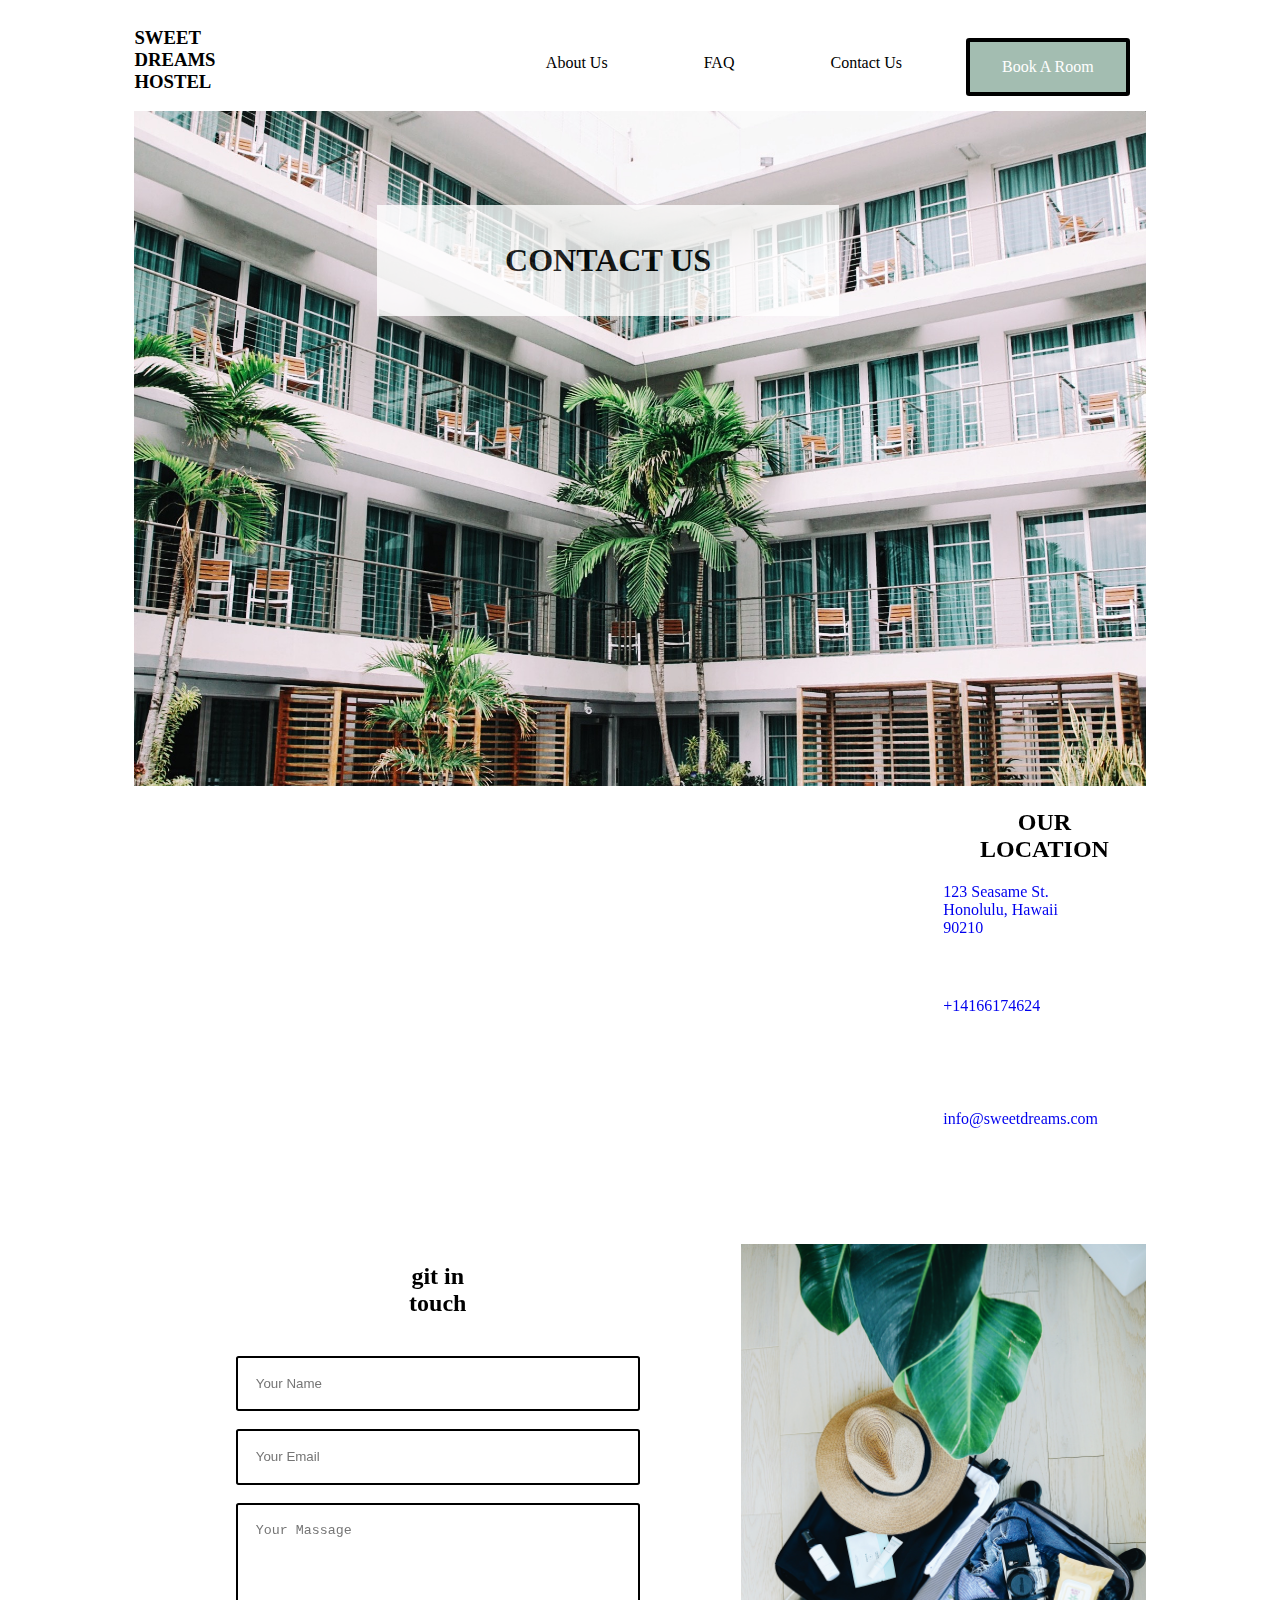
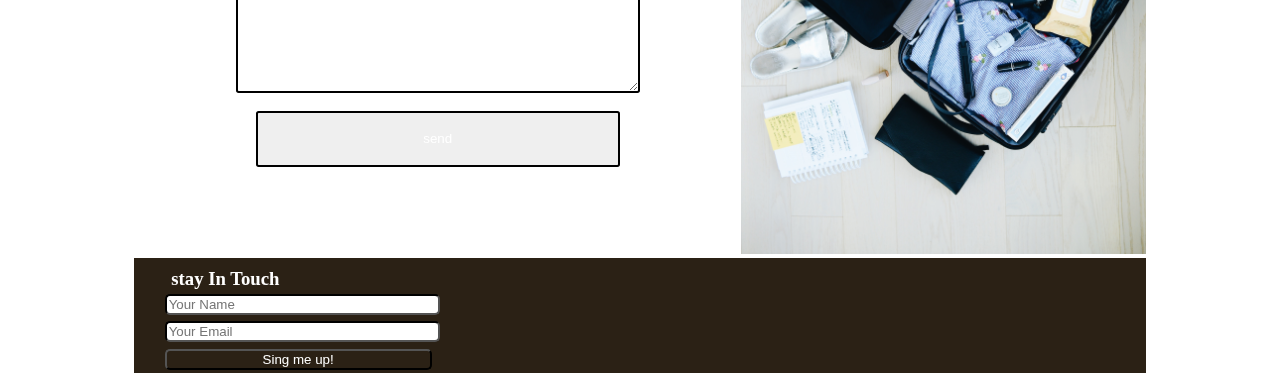
==== commit a2d66580: "adding Contact- to every css selector in both contact html and css in contact branch" ====
--- a/html/contact.html
+++ b/html/contact.html
@@ -12,8 +12,8 @@
 </head>
 
 <body>
-    <div id="wrapperContact">
-        <header id="headerContact">
+    <div id="Contact-wrapper">
+        <header id="Contact-header">
             <div>
                 <h3>
                     SWEET
@@ -38,38 +38,38 @@
             </nav>
 
         </header>
-        <section id="contactUs">
+        <section id="Contact-contactUs">
             <img src="../Images/flat.jpg" alt="three store bulding with a beutiful garden and palm trees">
-            <div class="contacH1">
+            <div class="Contact-contacH1">
                 <h1>CONTACT US</h1>
             </div>
         </section>
-        <section id="ourLocation">
-            <div class="iframe">
+        <section id="Contact-ourLocation">
+            <div class="Contact-iframe">
                 <iframe src="https://www.google.com/maps/embed?pb=!1m18!1m12!1m3!1d7434.556181950567!2d-157.837825739278!3d21.300025212252304!2m3!1f0!2f0!3f0!3m2!1i1024!2i768!4f13.1!3m3!1m2!1s0x7c006deb2c1db3a7%3A0xaa36b285d5f87a2c!2s1319+Punahou+St%2C+Honolulu%2C+HI+96826%2C+USA!5e0!3m2!1sen!2siq!4v1531957799448"
                     width="600" height="450" frameborder="0" style="border:0" allowfullscreen></iframe>
             </div>
-            <div class="ourLocationData">
+            <div class="Contact-ourLocationData">
                 <h2>OUR
                     <br> LOCATION</h2>
-                <div class="location">
+                <div class="Contact-location">
                     <i class="fas fa-map-pin"></i>
                     <a href="https://goo.gl/maps/VEayTxRfggL2">123 Seasame St.
                         <br>Honolulu, Hawaii
                         <br>90210</a>
                 </div>
-                <div class="location">
+                <div class="Contact-location">
                     <i class="fas fa-phone"></i>
                     <a href="tel:+14166174624">+14166174624</a>
                 </div>
-                <div class="location">
+                <div class="Contact-location">
                     <i class="far fa-envelope"></i>
                     <a href="mailto:info@sweetdreams.com">info@sweetdreams.com</a>
                 </div>
             </div>
         </section>
-        <section id="getInTouch">
-            <div class="getInTouch">
+        <section id="Contact-getInTouch">
+            <div class="Contact-getInTouch">
                 <h2>git in
                     <br> touch</h2>
                 <input type="text" placeholder="Your Name">
@@ -78,7 +78,7 @@
                 <input type="submit" value="send">
             </div>
 
-            <div class="getinTouchImgDiv">
+            <div class="Contact-getinTouchImgDiv">
                 <img src="../Images/bag.jpg" alt="a lugege bag with a camera, clothes and a hat">
             </div>
         </section>
--- a/Css/style.css
+++ b/Css/style.css
@@ -1,20 +1,12 @@
-/*styling for the home page  */
-
-/*universal styling*/
-
-@import url('https://fonts.googleapis.com/css?family=Dosis|Open+Sans');
-* {
+#Contact-wrapper {
+    width: 80%;
     margin: auto;
+    position: relative;
 }
 
-/*all flex row elements*/
-
-.Home {
-    display: flex;
-    flex-direction: row;
+#Contact-wrapper iframe {
+    width: 96%;
 }
-
-/*all flex colom elements*/
 
 a {
     text-decoration: none;
@@ -35,42 +27,28 @@
 }
 
 img,
-iframe,
 video {
     width: 100%;
 }
 
-h1,
-h2,
-h3 {
-    font-family: 'Dosis', sans-serif;
-    text-transform: uppercase;
-}
+#Contact-header,
+#Contact-ourLocation,
+.navContact
+/*header*/
 
-p,
-h1,
-h2,
-h3 {
-    text-align: center;
-}
-
-header,
-.standardRoomWraper,
-#juniorSuit,
-#mastersuit,
-.navContact {
+    {
     display: flex;
     flex-direction: row;
 }
 
-header {
+#Contact-header {
     position: relative;
 }
 
 .navContact {
     position: absolute;
     right: 0;
-    margin-top: 1.5%;
+    margin-top: 3%;
 }
 
 .navContact div {
@@ -93,308 +71,71 @@
     color: white;
     background-color: rgba(149, 179, 165, 0.87);
     color: white;
-    border-radius: 3px;
-    display: inline-block;
+    border-radius: 0.2em;
 }
 
-.booknow {
-    margin: 10% 0 10% 33%;
-    display: inline-block;
+.Contact-contacH1 {
+    text-align: center;
+    z-index: 1;
+    position: absolute;
+    top: 10%;
+    left: 24%;
+    background: white;
+    opacity: 0.8;
+    padding: 1em 8em;
 }
 
-.booknow div {
-    padding: 1em 5em;
+/* {
+    display: flex;
+    flex-direction: row;
+} */
+
+/*iframe and location section*/
+
+.Contact-iframe {
+    width: 80%;
 }
 
-/*paragraph section styling*/
-
-.paragraph p {
-    text-align: left;
-    width: 60%;
-    margin: auto;
+.Contact-ourLocationData {
+    width: 20%;
+    display: flex;
+    flex-direction: column;
 }
 
-/*the junior suit section styling*/
-
-#juniorSuit {
-    background-color: #dcdcdc;
+.Contact-ourLocationData div {
+    height: 25%;
 }
 
-.JSpicture {
+#Contact-getInTouch
+/*the get in touch section */
+
+    {
+    display: flex;
+    flex-direction: row;
+}
+
+.Contact-getinTouchImgDiv {
+    height: 100%;
     width: 40%;
 }
 
-.juniorParagraph {
-    width: 60%;
-    margin: auto;
-}
-
-.juniorParagraph .paragraphContainer p {
-    width: 50%;
-    margin: auto;
-    text-align: left;
-}
-
-.paragraphContainer {
-    background-color: #fff;
-}
-
-/*featured rooms section in rooms.html*/
-
-#roomwraper h1 {
-    text-align: center;
-    padding: 2%;
-}
-
-.SR1,
-.SR2,
-.SR3 {
-    width: 30%;
-    display: inline-block;
-}
-
-.SR1 {
-    margin-left: 2.5%;
-    margin-right: 5%;
-}
-
-.SR2 {
-    margin: 0 5%;
-}
-
-.SR3 {
-    margin-left: 5%;
-    margin-right: 2.5%;
-}
-
-.SR2 .SRImg {
-    height: 23%;
-    overflow: hidden;
-}
-
-#standardRooms {
-    margin-bottom: 10%;
-}
-
-#standardRooms .booknow {
-    display: inline;
-    margin-left: 40%;
-}
-
-/* .middlePic {
-    position: relative;
-    top: -85%;
-} */
-
-/* .standardRoomWraper div {
-    
-} */
-
-/*footer styling for rooms*/
-
-#wrapper {
-    background-color: darkgray;
-    position: relative;
-    width: 80%;
-    margin: auto;
-}
-
-/*navbar styling */
-
-.Home {
-    z-index: 1;
-    position: absolute;
-    right: 0%;
-    top: 3%;
-}
-
-.Home a {
-    color: #000;
-    padding: 0% 0.5% 0%;
-    margin: 0;
-    padding: 0.5em 0;
-}
-
-.Home .bookARoom {
-    border: solid;
-    border-radius: 0.5em;
-}
-
-.Home a div {
-    width: 8em;
-}
-
-/*header styling*/
-
-#header,
-#visitorsForm div {
-    position: relative;
-}
-
-#header h1 {
-    position: absolute;
-    top: 70%;
-    z-index: 1;
-    margin-left: 1%;
-}
-
-/*visitor form styling*/
-
-#visitorsForm {
-    background-color: white;
-    width: 44%;
-    height: 64%;
-    z-index: 2;
-    position: absolute;
-    left: 52%;
-    top: 41%;
-    display: flex;
-    flex-direction: column;
-    border-radius: 0.5em;
-}
-
-#visitorsForm div {
-    width: 100%;
-    /* height: 100%; */
-}
-
-#visitorsForm div input {
-    position: absolute;
-    right: 5%;
-    /* border-radius: 0.5em; */
-}
-
-#visitorsForm div label {
-    padding-left: 3%;
-}
-
-#visitorsForm div a {
-    text-align: center;
-    color: black;
-    display: inline-block;
-    width: 100%;
-}
-
-.continue {
-    padding: 1em 2em;
-    border: solid black 1px;
-    border-radius: 0.5em;
-}
-
-input[maxlength="2"] {
-    width: 10%
-}
-
-#visitorsForm div>input {
-    top: 50%;
-}
-
-/*our servese section styling*/
-
-.container,
-.container2 {
-    display: flex;
-    flex-direction: row;
-    margin-bottom: 10%;
-}
-
-.container div {
-    width: 33%;
-    display: inline-block;
-}
-
-.container2 div {
-    width: 33%;
-}
-
-#ourServices h2 {
-    margin: 10% 0% 5%;
-}
-
-#ourServices div p {
+.Contact-getInTouch h2 {
     text-align: center;
 }
 
-#ourServices i {
-    width: 100%;
-    margin: 0 0% 10% 40%;
+.Contact-getInTouch {
+    display: flex;
+    flex-direction: column;
+    width: 60%;
 }
 
-.ourRoomsButton {
-    width: 80%;
-    height: 3em;
-    display: block;
-    border-radius: 0.5em;
-    background: white;
-    border: #000 solid 0.2em;
-    text-transform: capitalize;
-}
-
-/*paragraph and picture stylyng*/
-
-#ourBigRoom {
-    display: flex;
-}
-
-#ourBigRoom img {
-    width: 100%;
-    height: 100%;
-}
-
-.image {
-    width: 66%;
-    margin: 0px;
-}
-
-.paragraph {
-    width: 33%;
-    margin: 0 0 0 1%;
-}
-
-.ourRoom {
-    text-align: center;
-    margin-top: 10%;
-}
-
-.ourRoom a {
-    text-decoration: none;
-    color: #000;
-}
-
-/*what the guest say section*/
-
-#whatOurGuestSay {
-    margin: 10% 0% 8% 0%;
-}
-
-#whatOurGuestSay .picwrapper .windows {
-    width: 33%;
-}
-
-.picwrapper {
-    margin-top: 5%;
-    display: flex;
-    flex-direction: row;
-    width: 100%;
-}
-
-.windows {
-    border: #000 solid 3px;
-    background-color: #fff;
-    border-radius: 3px;
-}
-
-figure {
-    width: 80%;
-}
-
-/*the stars in the boy and geril pictures*/
-
-.stars {
-    display: flex;
-    flex-direction: row;
-    margin: auto;
-    width: 100%;
+.Contact-getInTouch input,
+textarea {
+    width: 60%;
+    margin: 3% auto 0;
+    border: solid black 0.2em;
+    border-radius: 0.2em;
+    padding: 3%
 }
 
 footer {
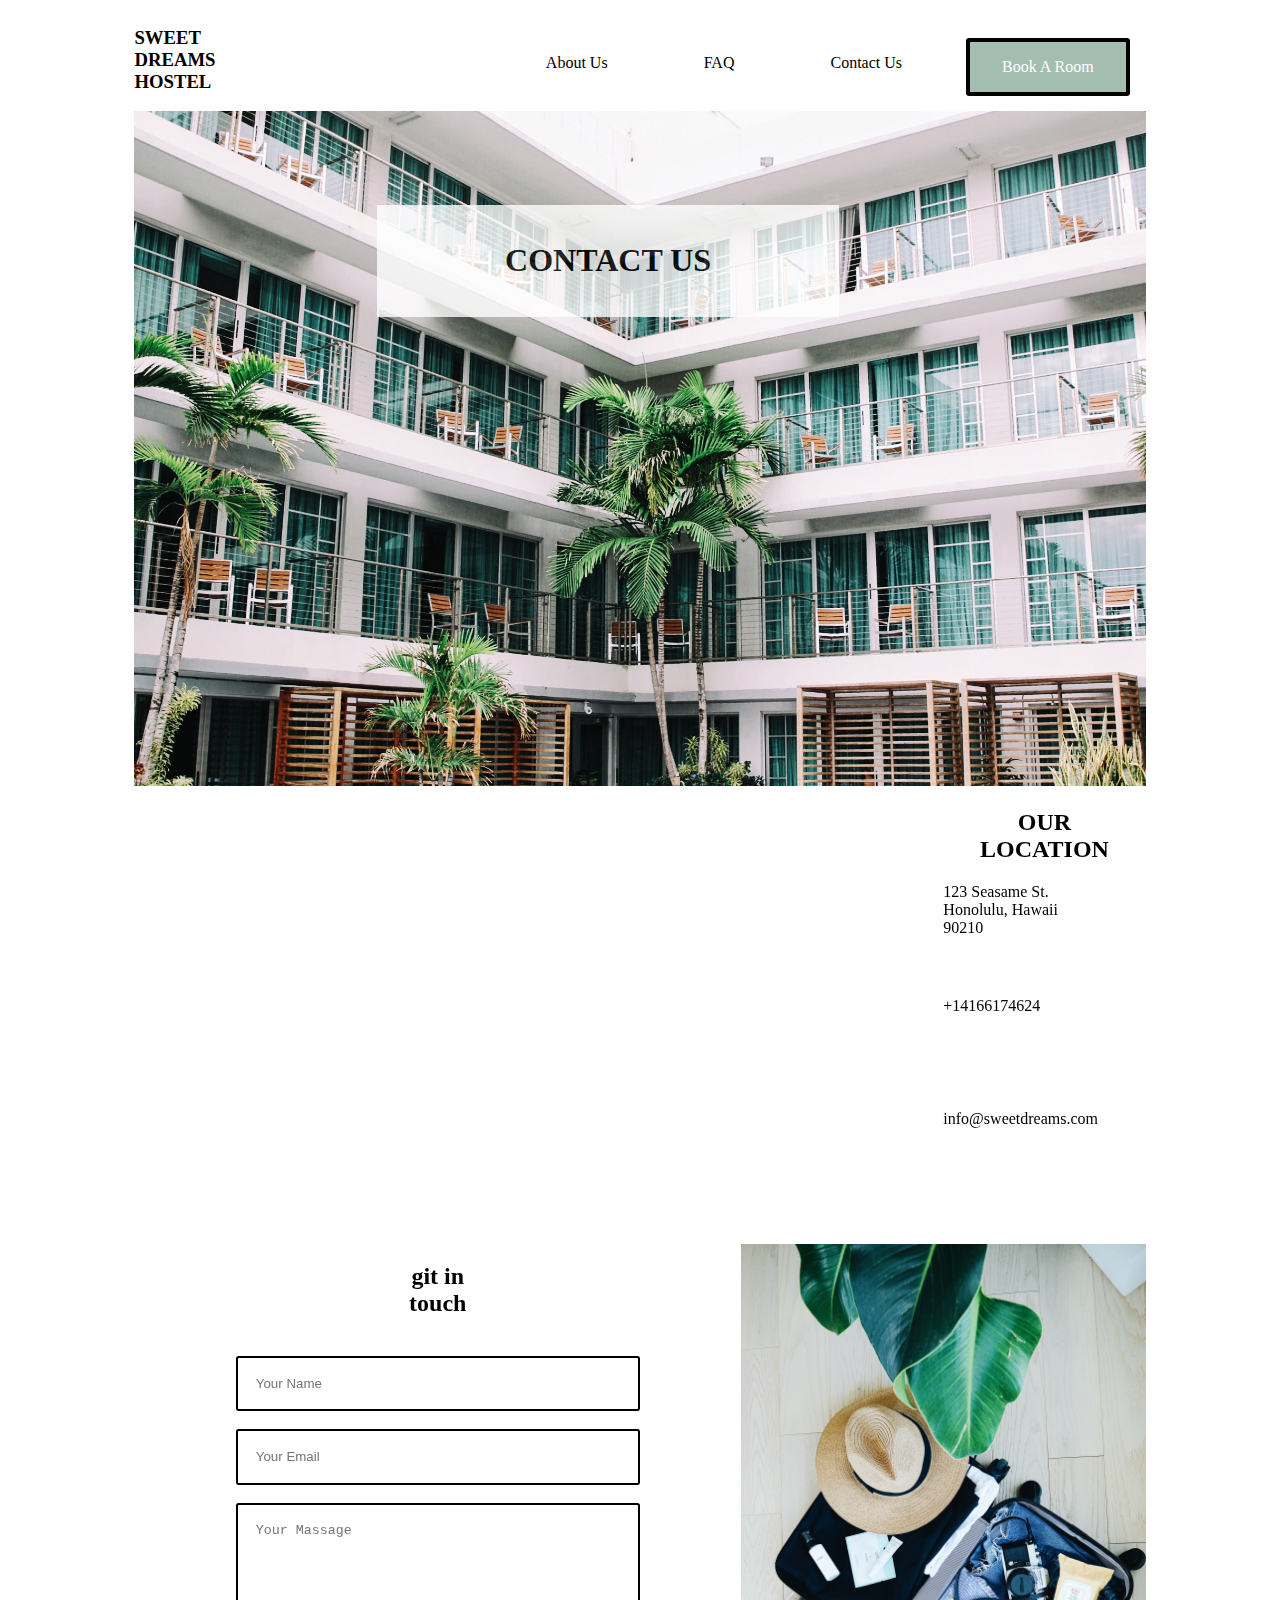
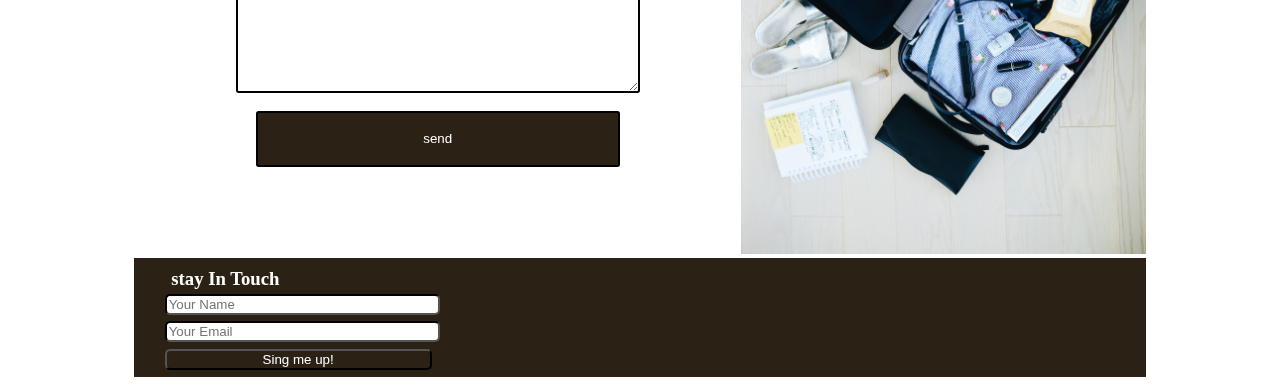
==== commit 3177224e: "done" ====
--- a/html/contact.html
+++ b/html/contact.html
@@ -5,7 +5,7 @@
     <meta charset="UTF-8">
     <meta name="viewport" content="width=device-width, initial-scale=1.0">
     <meta http-equiv="X-UA-Compatible" content="ie=edge">
-    <link rel="stylesheet" href="../Css/style.css">
+    <link rel="stylesheet" href="../Css/Contact-style.css">
     <link rel="stylesheet" href="https://use.fontawesome.com/releases/v5.1.1/css/all.css" integrity="sha384-O8whS3fhG2OnA5Kas0Y9l3cfpmYjapjI0E4theH4iuMD+pLhbf6JI0jIMfYcK3yZ"
         crossorigin="anonymous">
     <title>Document</title>
@@ -23,18 +23,19 @@
             </div>
             <nav class="navContact">
 
-                <a href="#">
+                <a href="../index.html">
                     <div> About Us</div>
                 </a>
                 <a href="#">
                     <div>FAQ</div>
                 </a>
-                <a href="html/contact.html">
+                <a href="contact.html">
                     <div>Contact Us</div>
                 </a>
-                <a href="html/rooms.html">
+                <a href="rooms.html">
                     <div>Book A Room</div>
                 </a>
+                <i class="fas fa-bars fa-3x"></i>
             </nav>
 
         </header>
@@ -45,11 +46,11 @@
             </div>
         </section>
         <section id="Contact-ourLocation">
-            <div class="Contact-iframe">
+            <div class="Contact-iframe col1">
                 <iframe src="https://www.google.com/maps/embed?pb=!1m18!1m12!1m3!1d7434.556181950567!2d-157.837825739278!3d21.300025212252304!2m3!1f0!2f0!3f0!3m2!1i1024!2i768!4f13.1!3m3!1m2!1s0x7c006deb2c1db3a7%3A0xaa36b285d5f87a2c!2s1319+Punahou+St%2C+Honolulu%2C+HI+96826%2C+USA!5e0!3m2!1sen!2siq!4v1531957799448"
                     width="600" height="450" frameborder="0" style="border:0" allowfullscreen></iframe>
             </div>
-            <div class="Contact-ourLocationData">
+            <div class="Contact-ourLocationData col1">
                 <h2>OUR
                     <br> LOCATION</h2>
                 <div class="Contact-location">
@@ -69,7 +70,7 @@
             </div>
         </section>
         <section id="Contact-getInTouch">
-            <div class="Contact-getInTouch">
+            <div class="Contact-getInTouch col1">
                 <h2>git in
                     <br> touch</h2>
                 <input type="text" placeholder="Your Name">
@@ -78,7 +79,7 @@
                 <input type="submit" value="send">
             </div>
 
-            <div class="Contact-getinTouchImgDiv">
+            <div class="Contact-getinTouchImgDiv col1">
                 <img src="../Images/bag.jpg" alt="a lugege bag with a camera, clothes and a hat">
             </div>
         </section>
--- a/Css/Contact-style.css
+++ b/Css/Contact-style.css
@@ -0,0 +1,239 @@
+#Contact-wrapper {
+    width: 80%;
+    margin: auto;
+    position: relative;
+}
+
+#Contact-wrapper iframe {
+    width: 96%;
+}
+
+a {
+    text-decoration: none;
+    text-align: center;
+    color: #000;
+}
+
+p,
+h2 {
+    text-align: center;
+}
+
+.col1 {
+    width: 33%;
+}
+
+.col2 {
+    width: 66%;
+}
+
+img,
+video {
+    width: 100%;
+}
+
+#Contact-header,
+#Contact-ourLocation,
+.navContact
+/*header*/
+
+    {
+    display: flex;
+    flex-direction: row;
+}
+
+#Contact-header {
+    position: relative;
+}
+
+.navContact {
+    position: absolute;
+    right: 0;
+    margin-top: 3%;
+}
+
+.navContact div {
+    padding: 1em 2em;
+}
+
+.navContact a
+/*nav bar for contact*/
+
+    {
+    /* position: absolute; */
+    padding: 0em 1em;
+    text-decoration: none;
+    color: #000;
+    /* margin-top: 50% */
+}
+
+a[href="rooms.html"] div {
+    border: solid black 0.3em;
+    color: white;
+    background-color: rgba(149, 179, 165, 0.87);
+    color: white;
+    border-radius: 0.2em;
+}
+
+.Contact-contacH1 {
+    text-align: center;
+    z-index: 1;
+    position: absolute;
+    top: 10%;
+    left: 24%;
+    background: white;
+    opacity: 0.8;
+    padding: 1em 8em;
+}
+
+/* {
+    display: flex;
+    flex-direction: row;
+} */
+
+/*iframe and location section*/
+
+.Contact-iframe {
+    width: 80%;
+}
+
+.Contact-ourLocationData {
+    width: 20%;
+    display: flex;
+    flex-direction: column;
+}
+
+.Contact-ourLocationData div {
+    height: 25%;
+}
+
+#Contact-getInTouch
+/*the get in touch section */
+
+    {
+    display: flex;
+    flex-direction: row;
+}
+
+.Contact-getinTouchImgDiv {
+    height: 100%;
+    width: 40%;
+}
+
+.Contact-getInTouch h2 {
+    text-align: center;
+}
+
+.Contact-getInTouch {
+    display: flex;
+    flex-direction: column;
+    width: 60%;
+}
+
+.Contact-getInTouch input,
+textarea {
+    width: 60%;
+    margin: 3% auto 0;
+    border: solid black 0.2em;
+    border-radius: 0.2em;
+    padding: 3%
+}
+
+footer {
+    background-color: rgb(43, 33, 21);
+    display: flex;
+    flex-direction: row;
+}
+
+footer h3 {
+    margin: 3% 0% 0% 5%;
+}
+
+.input {
+    display: flex;
+    flex-direction: column;
+    width: 33%;
+    margin-left: 2%;
+}
+
+.input input {
+    width: 80%;
+    border-radius: 5px;
+    border-color: #000;
+    margin: 1% 0% 1% 3%;
+}
+
+.input h3 {
+    color: #fff;
+}
+
+input[type="submit"] {
+    background-color: #2b2115;
+    color: #fff;
+    margin-bottom: 2%;
+}
+
+.input>input[type="submit"] {
+    background-color: transparent;
+}
+
+footer a {
+    font-size: 1em;
+    text-decoration: none;
+    word-spacing: 5em;
+    color: white;
+}
+
+.links
+/*the div container for footerf icons*/
+
+    {
+    margin: auto;
+}
+
+i[class="fas fa-bars fa-3x"] {
+    display: none;
+}
+
+@media only screen and (max-width: 900px) {
+    #Contact-wrapper {
+        font-size: 0.8em;
+    }
+    #Contact-ourLocation {
+        flex-direction: column;
+    }
+    #Contact-getInTouch {
+        flex-direction: column-reverse;
+    }
+    .col1 {
+        width: 100%;
+    }
+    .Contact-location {
+        text-align: center;
+        margin: 2% 0;
+    }
+    .navContact a {
+        display: none;
+    }
+    i[class="fas fa-bars fa-3x"] {
+        display: inline-block;
+        background-color: transparent;
+        position: relative;
+        right: 100%;
+    }
+    iframe {
+        width: 100%;
+    }
+}
+
+@media only screen and (max-width: 600px) {
+    #Contact-wrapper {
+        width: 100%;
+        min-width: 400px;
+        /* font-size: 0.5em; */
+    }
+    .Contact-location {
+        text-align: left;
+        font-size: 1em;
+    }
+}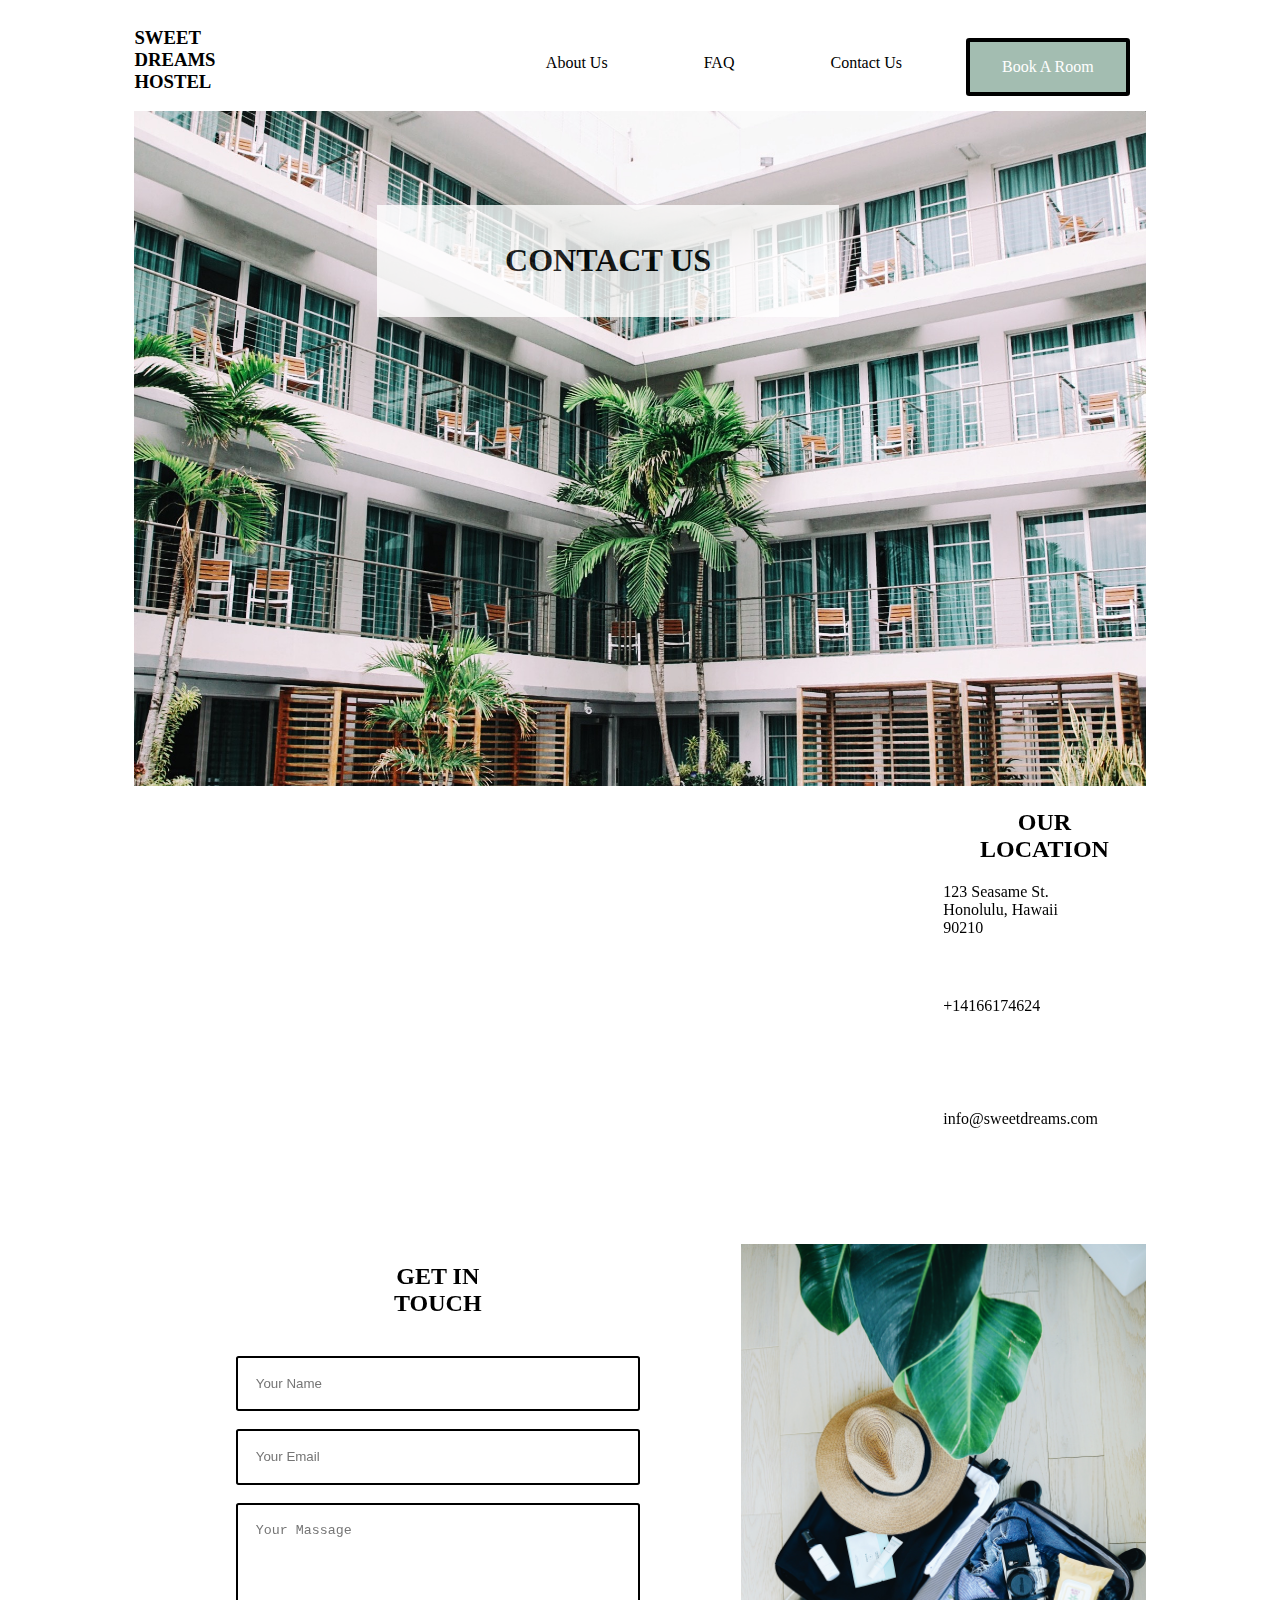
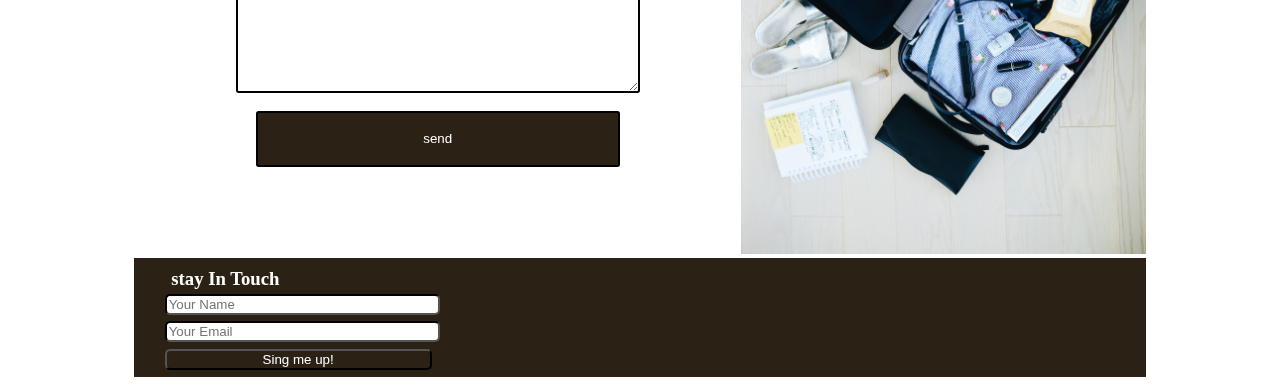
==== commit 4f502473: "fixing the footer" ====
--- a/html/contact.html
+++ b/html/contact.html
@@ -71,7 +71,7 @@
         </section>
         <section id="Contact-getInTouch">
             <div class="Contact-getInTouch col1">
-                <h2>git in
+                <h2>get in
                     <br> touch</h2>
                 <input type="text" placeholder="Your Name">
                 <input type="email" placeholder="Your Email">
@@ -80,6 +80,7 @@
             </div>
 
             <div class="Contact-getinTouchImgDiv col1">
+
                 <img src="../Images/bag.jpg" alt="a lugege bag with a camera, clothes and a hat">
             </div>
         </section>
--- a/Css/Contact-style.css
+++ b/Css/Contact-style.css
@@ -21,6 +21,10 @@
 
 .col1 {
     width: 33%;
+}
+
+h2 {
+    text-transform: uppercase;
 }
 
 .col2 {
@@ -236,4 +240,7 @@
         text-align: left;
         font-size: 1em;
     }
+    footer a {
+        word-spacing: 3em;
+    }
 }